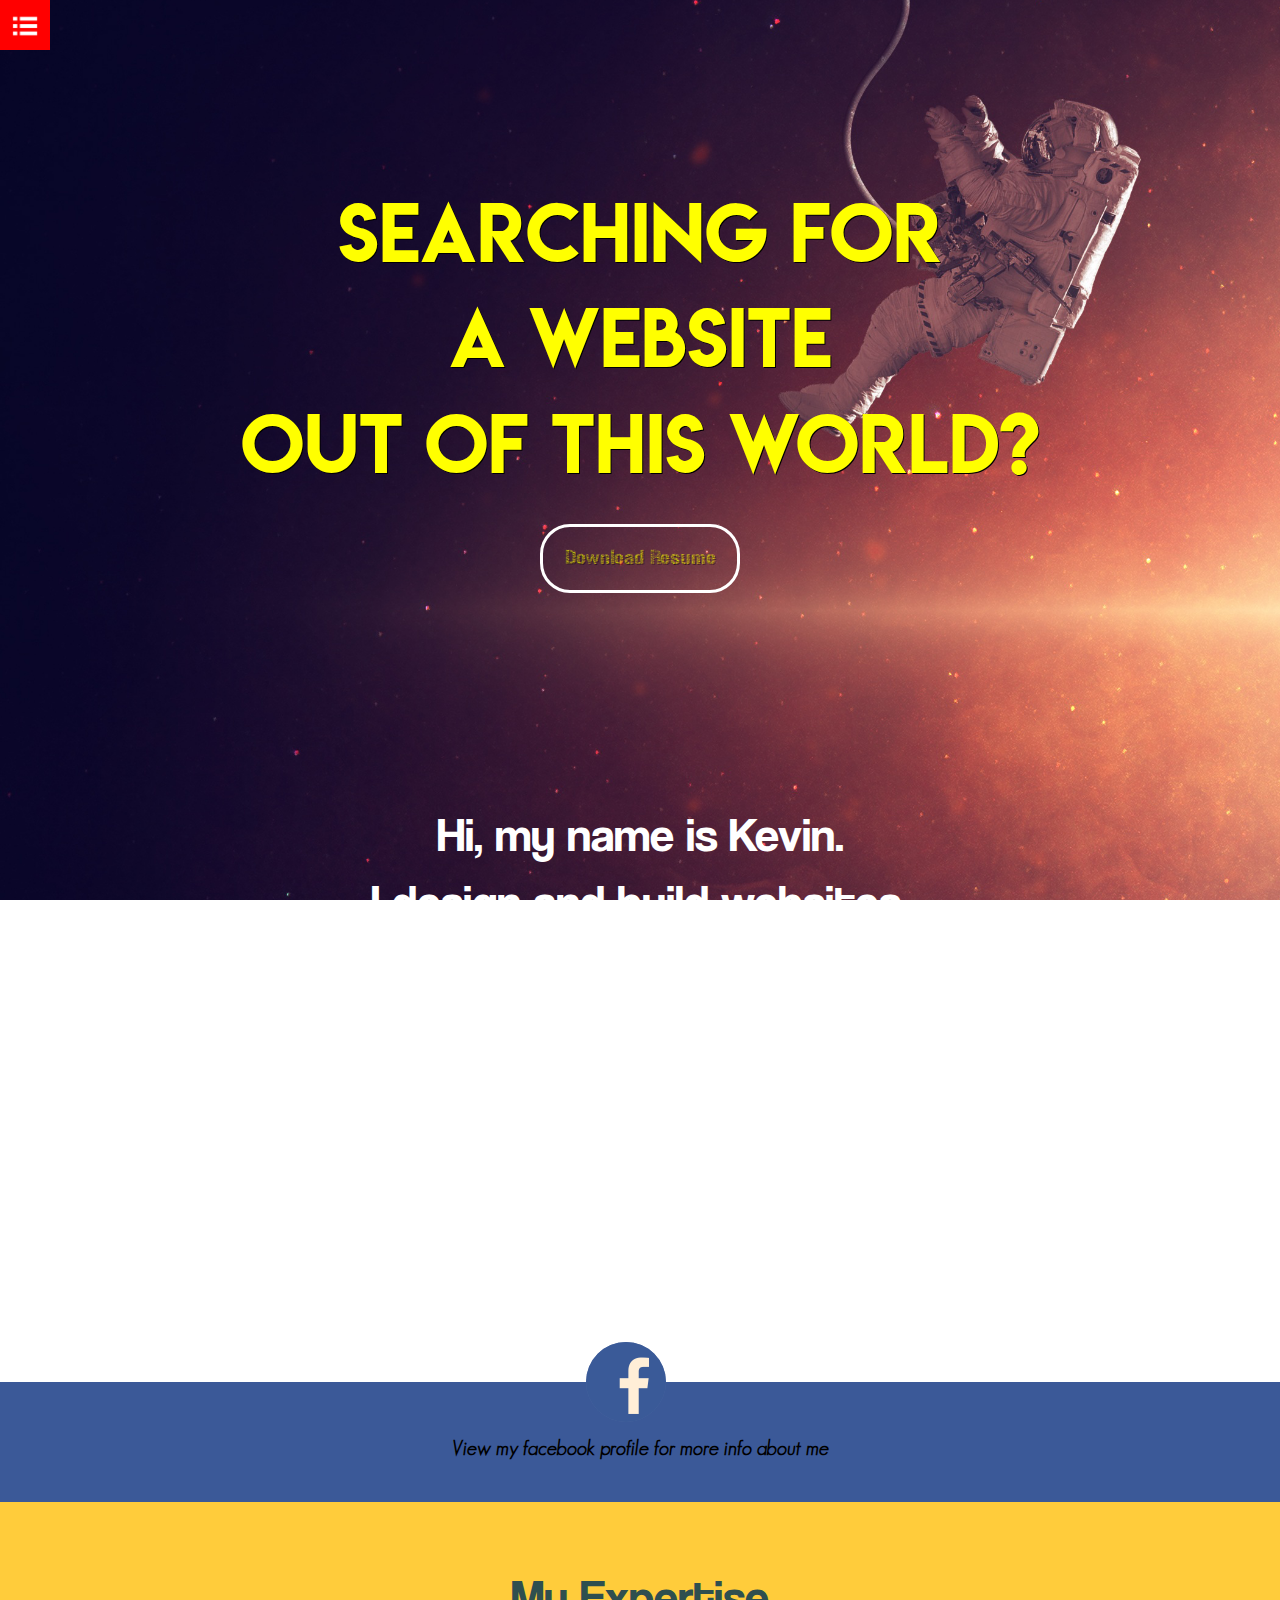
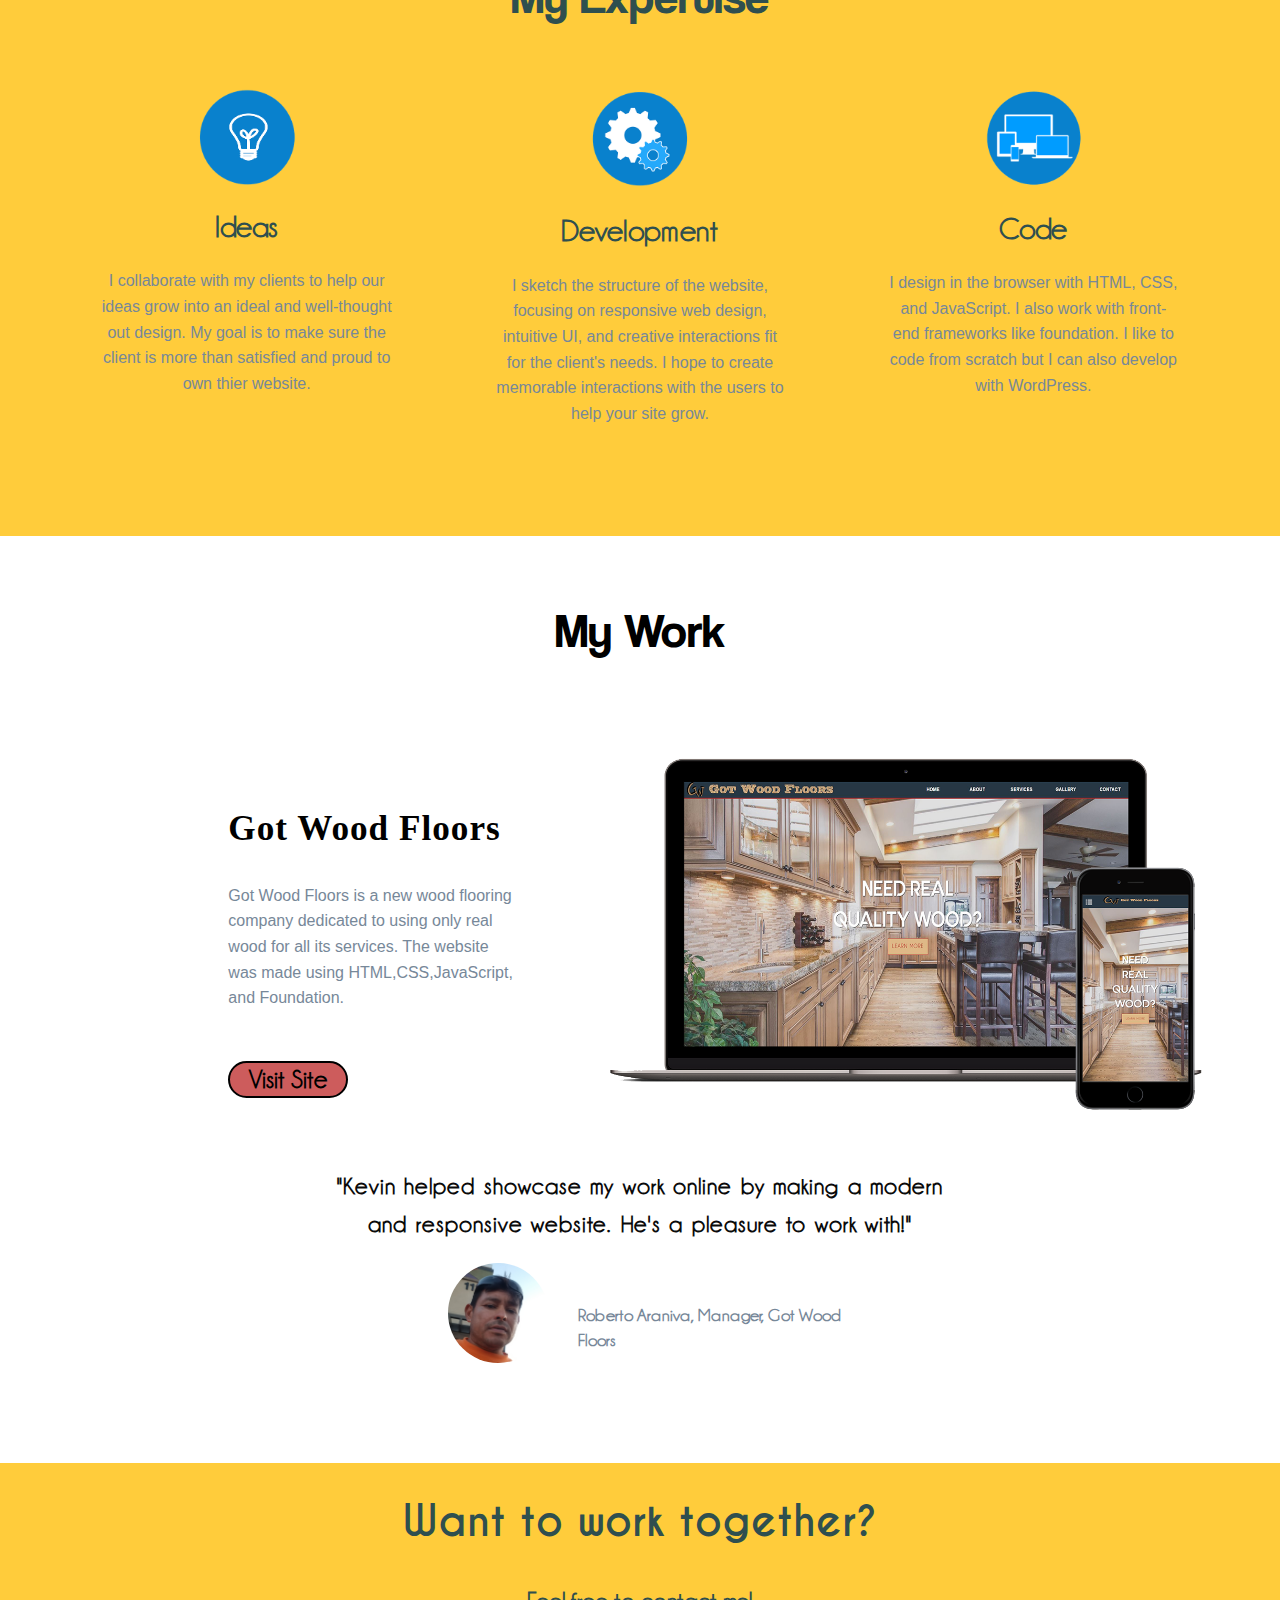
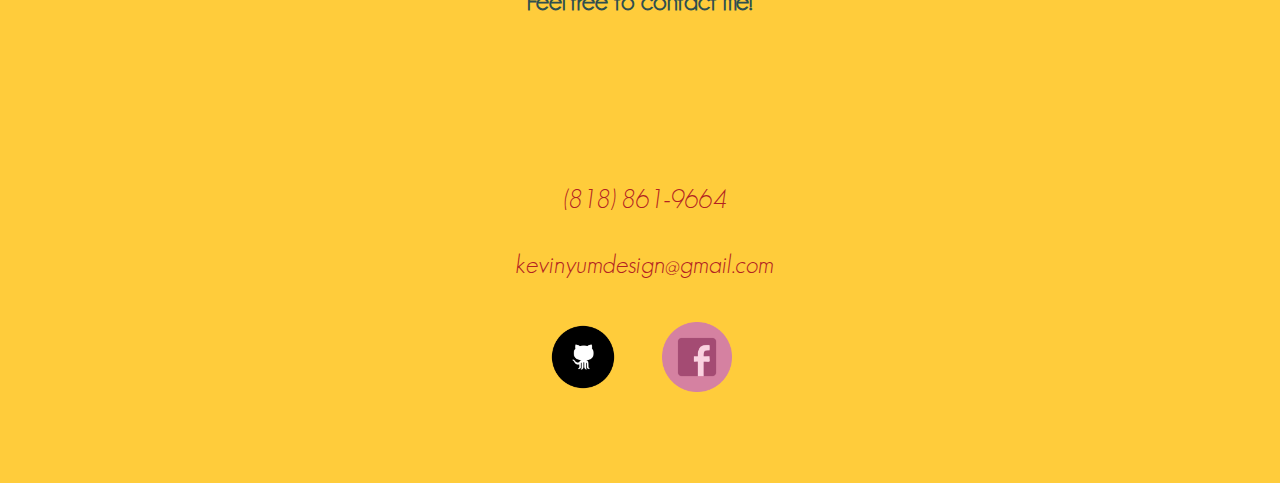
==== index.html @ dbded033 "update nav bar" ====
<!doctype html>
<html>

<head>
  <meta charset="utf-8">
  <meta http-equiv="X-UA-Compatible" content="IE=edge">
  <meta name="viewport" content="width=device-width, initial-scale=1">
  <title>Kevin Yum - Porfolio</title>
  <link href="_css/foundation.css" rel="stylesheet">
  <link href="_css/portfolio.css" type="text/css" rel="stylesheet">
  <link href="_css/portfolio.scss" rel="stylesheet">
</head>

<body>

  <div id="top">
  </div>

  <nav class="nav-down">
    <div class="lastMenu">
      <a id="pull"><img src="_images/nav-icon.png"></a>
    </div>

    <div class="nav1">
      <ul class="clearfix">
        <li id="l1"><a href="#aboutID">ABOUT</a></li>
        <li><a href="#projectID">PROJECT</a></li>
        <li id="l3"><a href="#contactID">CONTACT</a></li>
      </ul>
      <div class="logo">
        <a href="#top" id="logo">
          <p></p>
        </a>
      </div>
    </div>
  </nav>



  <div class="intro">
    <div class="container">
      <div class="intro">
        <div class="introName">
          <h1>Searching for <br />a website <br />out of this world?</h1>
        </div>

        <div class="resume">
          <p><a href="_download/Kevin%20Yum%20-%20Resume.docx" download target="_blank">Download Resume</a></p>
        </div>
      </div>
    </div>
  </div>

  <div class="subjects">
    <div class="about" id="aboutID">
      <div class="row full-width">
        <div class="title about-header">
          <h1>Hi, my name is Kevin.<br /> I design and build websites.</h1>
        </div>
      </div>
      <div class="row full-width">
        <div id="aboutme-all">
          <div id="aboutme-p">
            <div class="aboutme">

              <p id="aboutIntro">I started my journey with coding by learning Java in 2014 and taking a few classes on C++. Since then I have been brushing up on my skills and found my way into web development in the beginning of 2017. My passion is in coding and hope to find innovative ways to make websites more fun and efficient. I am looking to learn and obtain new skills by working in an enviroment where I can develop or maintain websites. In turn, I will give my all to better the company and always be willing to adapt to the situation given by my employer.</p>
            </div>
          </div>
          <div class="about-img">
            <div class="about-text">
              <div class="afterAboutMe">
                <img src="_images/fb_icon2.png" id="fb_icon">
                <p>View my
                  <bold>facebook profile</bold> for more info about me</p>
              </div>
            </div>
          </div>

        </div>
      </div>
      <div class="skills">
        <!--<h2 id="hiwHeader">How I Work</h2>-->
        <div class="row full-width">
          <div class="title skill-header">
            <h1>My Expertise</h1>
          </div>
          <div class="medium-4 large-4 columns">
            <img src="_images/idea_icon.png">
            <h3>Ideas</h3>
            <p>I collaborate with my clients to help our ideas grow into an ideal and well-thought out design. My goal is to make sure the client is more than satisfied and proud to own thier website.</p>
          </div>
          <div class="medium-4 large-4 columns">
            <img src="_images/development_icon.png">
            <h3>Development</h3>
            <p>I sketch the structure of the website, focusing on responsive web design, intuitive UI, and creative interactions fit for the client's needs. I hope to create memorable interactions with the users to help your site grow.</p>
          </div>
          <div class="medium-4 large-4 columns">
            <img src="_images/code_icon.png">
            <h3>Code</h3>
            <p>I design in the browser with HTML, CSS, and JavaScript. I also work with front-end frameworks like foundation. I like to code from scratch but I can also develop with WordPress.</p>
          </div>
        </div>
      </div>
    </div>

    <div class="projects" id="projectID">
      <div class="row full-width">
        <div class="title project-header">
          <h1>My Work</h1>
        </div>
      </div>
      <div class="row full-width">
     
        <div class="medium-3 large-3 large-push-2 columns">
          <div class="gotwood-content">
            <h2 id="gotwoodH">Got Wood Floors</h2>
            <p>Got Wood Floors is a new wood flooring company dedicated to using only real wood for all its services. The website was made using HTML,CSS,JavaScript, and Foundation.</p>
            <div class="button-container">
              <a href="http://www.gotwoodsocal.com/" target="_blank"><span onclick="openGW()"><button type="button" class="open-overlay">Visit Site</button></span></a>
            </div>
          </div>
        </div>
        <div class="medium-7 large-7 columns">
          <div class="showcase">
            <img src="_images/gwShowcase.png">
          </div>
          <!--<div class="gwProject-content">
          <div class="gwProject-BG">
            
          </div>
        </div>-->
        </div>
      </div>
      <div class="row full-width">
        <div class="testimonial">
          <p>"Kevin helped showcase my work online by making a modern and responsive website. He's a pleasure to work with!"</p>
          <div class="tml-person">
          <img src ="_images/roberto.png">
            <h2>Roberto Araniva, Manager, Got Wood Floors</h2>
          </div>
        </div>
      </div>
    </div>



    <div class="contact" id="contactID">
      <div class="contact-img">
        <div class="row full-width">
          <h2>Want to work together?</h2>
          <p>Feel free to contact me!</p>
        </div>
        <div class="row full-width">

          <h3 id="phone">(818) 861-9664</h3>
          <h3 id="email">kevinyumdesign@gmail.com</h3>

          <div class="icons">
            <a href="https://github.com/k-yum" target="_blank"><img src="_images/github_icon.png"></a>
            <a href="https://www.facebook.com/kevin.yum.1" target="_blank"> <img src="_images/fb_icon.png"></a>
          </div>

        </div>
      </div>
    </div>
  </div>

  <!--see more
  <div id="myGW" class="overlay">
    <a href="javascript:void(0)" class="closebtn" onclick="closeGW()" onclick="showH()">&times;</a>
    <div class="row full-width">
      <div class="large-2 medium-2 columns">
          <h6>Projects</h6>
      </div>
      <div class="large-10 medium-10 columns">
          <h2>Got Wood Floors</h2>
          <p><a href="index.html#main">Go back home</a></p>
      </div>
    </div>
  </div>-->



  <script src='_js/jquery-3.2.1.js'></script>
  <script src="_js/foundation.min.js"></script>
  <script src='_js/smooth_scroll.js'></script>
  <!--<script src='_js/page_transition.js'></script>-->
  <script src="_js/jquery.smoothState.js"></script>
  <script src="_js/nav-menu.js"></script>


</body>

</html>
---- _css/portfolio.css ----
* {
  margin: 0;
  padding: 0;
}

@font-face {
  font-family: "funsized";
  src: url('../_fonts/FunSized.ttf') format('truetype');
}

@font-face {
  font-family: "custom";
  src: url("../_fonts/LemonMilk.otf");
}

@font-face {
  font-family: "custom2";
  src: url("../_fonts/Urban.ttf") format("truetype");
}

@font-face {
  font-family: "custom3";
  src: url("../_fonts/Champagne & Limousines.ttf") format("truetype");
}

@font-face {
  font-family: "custom4";
  src: url("../_fonts/code bold.otf") format("truetype");
}

@font-face {
  font-family: "custom5";
  src: url("../_fonts/GeosansLight-Oblique.ttf") format("truetype");
}

@font-face {
  font-family: "custom6";
  src: url("../_fonts/CaviarDreams_Bold.ttf") format("truetype");
}

@font-face {
  font-family: "custom7";
  src: url("../_fonts/coolvetica rg.ttf") format("truetype");
}

h2 {
  font-family: "custom3";
  color: red;
  font-size: 2.6em;
}

.introName h1 {
  font-family: custom, sans-serif;
  text-align: center;
  font-size: 4.7em;
  color: yellow;
  position: relative;
  top: 180px;
  text-shadow: 1px 1px black;
}

.resume {
  width: 200px;
  background-color: ;
  font-family: custom2;
  font-size: 20px;
  border: solid 3px white;
  text-align: center;
  position: relative;
  top: 200px;
  left: 40%;
  padding-top: 15px;
  border-radius: 30px;
}

.resume a {
  color: yellow;
}

.resume:hover {
  animation: shake 0.82s cubic-bezier(.36, .07, .19, .97) both;
  transform: translate3d(0, 0, 0);
  backface-visibility: hidden;
  perspective: 1000px;
}

.intro {
  width: 100%;
  /*background-image: url(../_images/space_bg.jpg);
  background-color: rgba(255 ,255 , 255, 0.5);
  background-repeat: no-repeat;
  background-size: cover;*/
  height: 750px;
  z-index: 2;
}

.intro::before {
  position: absolute;
  top: 0;
  left: 0;
  bottom: 0;
  right: 0;
  background: url('../_images/space.png');
  background-position: right top;
  content: "";
  z-index: -1;
  background-repeat: no-repeat;
  background-size: cover;
  background-attachment: fixed;
  height: 750px;

}



.container {
  width: 1000px;
  z-index: 2;
  margin: auto;
}

/*ul {
  width: 1000px;
  position: relative;
  top: 180px;
  display: table;
  border-spacing: 40px 0px;
  margin: auto;
}

li {
  display: table-cell;
  width: 200px;
  height: 70px;
  padding: 10px;
  text-align: center;
  background-color: ;
  vertical-align: middle;
  font-family: custom6;
  color: #AD353A;
  font-size: 1.6em;
  border: solid 2px white;
  border-radius: 20px;
  transition-duration: 2s;
}*/

/* responsive nav */
/*#logo {
  width: 70px;
  height: 70px;
  background-image: url(../_images/logo1.png);
  background-size: cover;
  background-repeat: no-repeat;
  border-radius: 10px;
  position: fixed;
  left: 45%;
  margin-top: 20px;
}*/

.nav-up {
  top: -220px;
}

nav {
  height: 50px;
  width: 100%;
  position: fixed;
  top: 0;
  transition: top 0.2s ease-in-out;
  z-index: 1;
}

nav ul {
  padding: 0;
  margin: 0;
  width: 100%;
  height: 50px;
}

nav li {
  display: inline;
  float: left;
  height: 50px;
}

.clearfix:before,
.clearfix:after {
  content: " ";
  display: table;
}

.clearfix:after {
  clear: both;
}

.clearfix {
  *zoom: 1;
}

nav a {
  color: #fff;
  display: inline-block;
  width: 150px;
  text-align: center;
  text-decoration: none;
  line-height: 50px;
  text-transform: uppercase;
}

nav li a {
  box-sizing: border-box;
  -moz-box-sizing: border-box;
  -webkit-box-sizing: border-box;
}

nav a#pull {
  display: none;
}

.nav2 {
  display: none;
}

@media screen and (max-width: 1300px) {
  nav {
    width: 30%;
  }
  nav ul {
    width: 30%;
    display: block;
    height: auto;
    z-index: 1;
  }
  nav li {
    width: 100%;
    float: left;
    position: relative;

    z-index: 1;
  }
  nav li a {
    float: left;
  }
  nav a {
    float: left;

  }
  nav h2 {
    left: 25%;
  }
  .clearfix {

    z-index: 1;
  }
}

@media only screen and (max-width: 1300px) {
  nav {
    height: 50px;
  }

  nav ul {
    display: none;
    height: auto;
    width: 100%;
  }
  .lastMenu {
    width: 100%;
    background-color: #283744;
  }
  nav a#pull {
    display: block;

    width: 50px;
    position: relative;
    float: left;
  }
  nav a#pull:after {
    content: "";
    width: 30px;
    height: 30px;
    display: inline-block;
    position: absolute;
    right: 15px;
    top: 10px;
  }
  nav img {
    width: 30px;
    height: 30px;
  }
  nav a#pull:hover {
    background-color: red;
  }
}

/**/

li a {
  color: white;
  text-shadow: 1px 1px black;
}

li a:hover {
  color: white;
}

li:hover {
  background-color: #AD353A;
  color: white;
  transition-duration: 2s;
}


/*a tags */

p a {
  color: white;
  text-shadow: 1px 1px black;
}

.projects a {
  font-family: "custom2";
  color: black;
}

.contact a {
  font-family: "custom2";
  color: black;
}


/*make li blocks same width and height as the table cells & make it vertical
@media screen and (max-width: 1000px) {
  .container {
    width: 1000px;
    z-index: 2;
    margin: auto;
  }
  ul {
    width: 1000px;
    position: absolute;
    top: 560px;
    display: table;
    border-spacing: 40px 0px
  }
  li {
    display: inline-block;
    width: 200px;
    height: 70px;
    padding: 10px;
    margin-left: 100px;
    text-align: center;
    background-color: aliceblue;
    vertical-align: middle;
  }
  #li1 {
    margin-left: 0px;
  }
}*/


/* Subject Titles */

.subjects h1 {
  font-family: custom7;
  color: black;
}

.title {
  text-align: center;
  padding: 10px 0px;
}

.title h1 {
  text-align: center;
}

.about-header a {
  font-family: "custom2";
  color: black;
}

#aboutCol2 {
  background-color: antiquewhite;
  height: 1600px;
}

#projectCol1 {
  background-color: antiquewhite;
  height: 750px;
}

#projectCol2 {
  height: 750px;
}

#contactCol1 {
  background-color: #AD353A;
}


/* link underline animation */

.about h4,
.contact h4,
.about h4 a,
.contact h4 a {
  color: black;
}

.projects h4,
.projects h4 a {
  color: black;
}

.about h4 a:hover,
.contact h4 a:hover {
  border-bottom: solid 2px white;
}

.projects h4 a:hover {
  border-bottom: solid 2px black;
}


/* About Content */

.about {
  background-color: white;
}

.about-header {
  background-image: url(../_images/space.png);
  background-size: cover;
  background-attachment: fixed;
  background-position: right top;
  padding-top: 50px;
}

.about-header h1 {
  color: white;
}

.aboutme {
  width: 100%;
  padding-top: 20px;
  background-image: url(../_images/space.png);
  background-size: cover;
  background-position: right top;
  background-attachment: fixed;
  background-repeat: no-repeat;
  padding-bottom: 200px;
}
#aboutme-p p {
  color: white;
  width: 100%; 
}

.afterAboutMe {
  height: 120px;
  background-color: #3b5998;
  background-blend-mode: color;
}

.afterAboutMe p {
  position: relative;
  top: -30px;
  font-family: custom5;
  font-size: 20px;
  font-weight: bold;
  margin: auto;
}

#fb_icon {
  display: block;
  position: relative;
  top: -40px;
  right: 14px;
  width: 80px;
  background-color: #4e69a2;
  border-radius: 50%;
}

.skills {
  padding: 50px;
  width: 100%;
  /*background-image: url(../_images/space.png);
  background-repeat: no-repeat;
  background-size: cover;
  background-attachment: fixed;*/
  height: auto;
  z-index: 2;
  background-color: #FFCC3B;
}

.skill-header h1{
  margin-bottom: 50px;
  color: darkslategray;
}

#aboutIntro {
  width: 80%;
  margin: auto;
  margin-top: 30px;
  text-align: left;
  max-width: 600px;
}

.about h2 {
  padding-top: 40px;
  margin-bottom: 10px;
  text-align: center;
  text-transform: uppercase;
  font-family: custom6;
  color: navajowhite;
  font-size: 2.7em;
  font-weight: bold;
  word-spacing: 6px;
}

#aboutme-p h2 {
  color: black;
}

#hiwHeader {
  padding-bottom: 30px;
}

.about img {
  width: 100px;
  display: block;
  margin: auto;
}

.about h3 {
  text-align: center;
  margin: 20px;
  font-family: custom3;
  color: darkslategray;
  font-weight: bold;
}

.about p {
  width: 60%;
  margin: auto;
  text-align: center;
  margin-bottom: 60px;
  color: black;
}

.skills p {
  width: 80%;
  color: lightslategray;
}


/* Project Content */

.projects { 
  background-color: white;
  padding-bottom: 100px;
  padding-top: 50px;
}

.project-header h1 {
  margin-bottom: 50px;
}

.gotwood-content {
  margin-top: 80px;
}

#gotwoodH {
  width: 100%;
  margin-bottom: 30px;
  color: black;
  font-family: custom4;
  font-size: 2.2em;
  font-weight: bold;
  letter-spacing: 1px;
  font-weight: ;
  z-index: 1;
}

.gotwood-content p {
  color: lightslategray;
}

.gotwood-content .button-container {
  width: 100%;
  margin-top: 50px;
}

.gotwood-content button {
  width: 120px;
  padding: 4px;
  text-align: center;
  color: black;
  font-family: custom3;
  font-size: 1.6em;
  font-weight: bold;
  border: solid 2px black;
  border-radius: 20px;
  z-index: 2;
  background-color: indianred;
  transform: scale(1);
  transition-duration: 1s;
}

.gwProject-content button:hover {
  background-color: bisque;
  transition-duration: 1s;
}

.gwProject-content {
  margin-right: 0px;
  padding: 0px;
  width: 100%;
  height: 750px;
  border: 1px 1px white;
  /*margin-left: -15px;
  margin-right: -15px;*/
  z-index: 1;
  overflow: hidden;
}

.gwProject-BG {
  width: 100%;
  height: 100%;
  background-image: url(../_images/kitchen-2400367_1920.jpg);
  background-attachment: fixed;
  background-size: cover;
  background-repeat: no-repeat;
  background-position: center;
  animation-direction: reverse;
  animation: zoom-normal 10s infinite;
  /*-webkit-transform: scale(1);
  -webkit-transition-delay: .2s;
  -webkit-transition-duration: 5s;*/
}

.gwProject-BG:hover {
  /*opacity: 0.85;
  -webkit-transform: scale(1.3);
  -webkit-transition-delay: .2s;
  -webkit-transition-duration: 5s;
  -moz-transform: scale(1.2);
  -moz-transition-delay: .2s;
  -moz-transition-duration: 5s;
  width: 100%;
  z-index: -2;*/
  animation: zoom 5s;
  animation-fill-mode: forwards;
}

.testimonial {
  margin-top: 40px;
}

.testimonial p{
  width: 50%;
  margin: auto;
  text-align: center;
  font-family: custom3;
  font-size: 1.5em;
  font-weight: bold;
  letter-spacing: 1px;
  word-spacing: 1.5px;
}

.tml-person {
  width: 30%;
  margin: auto;
  margin-top: 20px;
}

.tml-person img{
  width: 100px;
  height: 100px;
  border-radius: 50%;
  float:left;
}

.tml-person h2 {
  text-align: inherit;
  position: relative;
  top: 40px;
  left: 30px;
  font-size: 1.1em;
  color: lightslategray;
  font-weight: bold;
}

/* Contact content */

.contact-img {
  width: 100%;
  /*background-image: url(../_images/keyboard.jpg);
  background-repeat: no-repeat;
  background-size: cover;*/
  background-color: #FFCC3B;
  height: 620px;
  z-index: 2;
}

.contact h2 {
  font-family: custom6;
  font-weight: bold;
  text-align: center;
  margin: 30px;
  color: darkslategray;
}

.contact p {
  font-family: custom3;
  font-weight: bold;
  font-size: 25px;
  text-align: center;
  color: darkslategray;
  margin-bottom: 100px
}

.contact h3 {
  text-align: center;
  margin-top: 30px;
  margin-left: 10px;
  font-size: 25px;
  font-family: custom5;
  color: firebrick;
}

#phone {
  margin-top: 60px;
}

.contact img {
  width: 70px;
  margin: 20px;
}

.icons {
  margin-top: 20px;
  text-align: center;
}


/*project see more animation */


/*.noscroll { overflow: hidden; }

.overlay { 
   position: fixed; 
   overflow-y: scroll;
   top: 0; right: 0; bottom: 0; left: 0; }

[aria-hidden="true"] { display: none; }
[aria-hidden="false"] { display: block; }

.overlay div {
   margin: 0px;
   width: 100%;
   max-width: 100%;
   padding: 0px;
   min-height: 200vh;
   background: rgba(255,255,255, .95);
}
.overlay {
    background:  rgba(40,40,40, .75);
}*/

.overlay {
  height: 0%;
  width: 100%;
  position: fixed;
  z-index: 1;
  top: 0;
  left: 0;
  background-color: rgba(225, 225, 225, 1);
  overflow-y: scroll;
  transition: 0.5s ease-out;
}

.overlay .closebtn {
  position: absolute;
  top: 20px;
  right: 45px;
  font-size: 60px;
}


/* Keyframes */

@keyframes shake {
  10%,
  90% {
    transform: translate3d(-1px, 0, 0);
  }
  20%,
  80% {
    transform: translate3d(2px, 0, 0);
  }
  30%,
  50%,
  70% {
    transform: translate3d(-4px, 0, 0);
  }
  40%,
  60% {
    transform: translate3d(4px, 0, 0);
  }
}

@keyframes zoom {
  0% {
    background-size: 100%;
  }
  50% {}
  100% {
    background-size: 120%;
  }
}

@keyframes zoom-normal {
  0% {
    background-size: 100%;
  }
  50% {
    background-size: 100%;
  }
  100% {
    background-size: 100%;
  }
}


/* Clearfix */

.clearfix:before,
.clearfix:after {
  content: " ";
  display: table;
}

.clearfix:after {
  clear: both;
}

.clearfix {
  *zoom: 1;
}
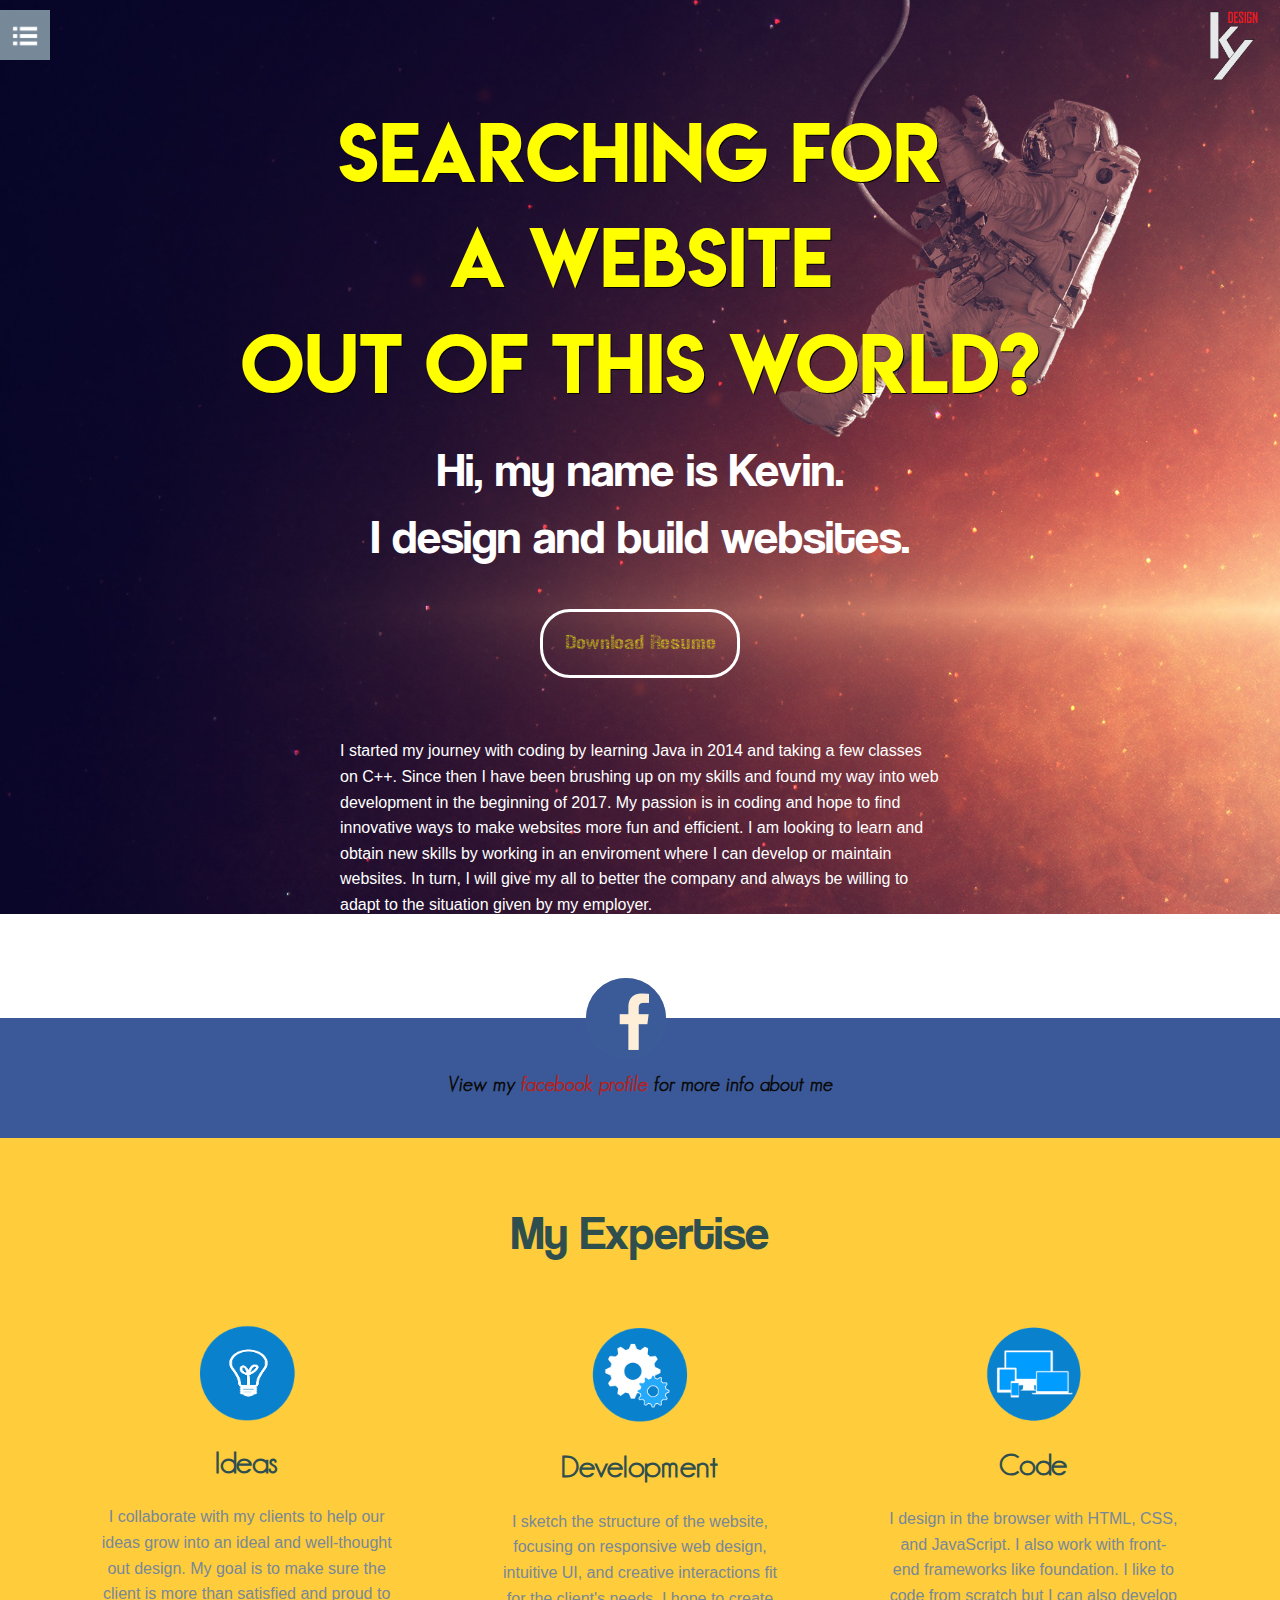
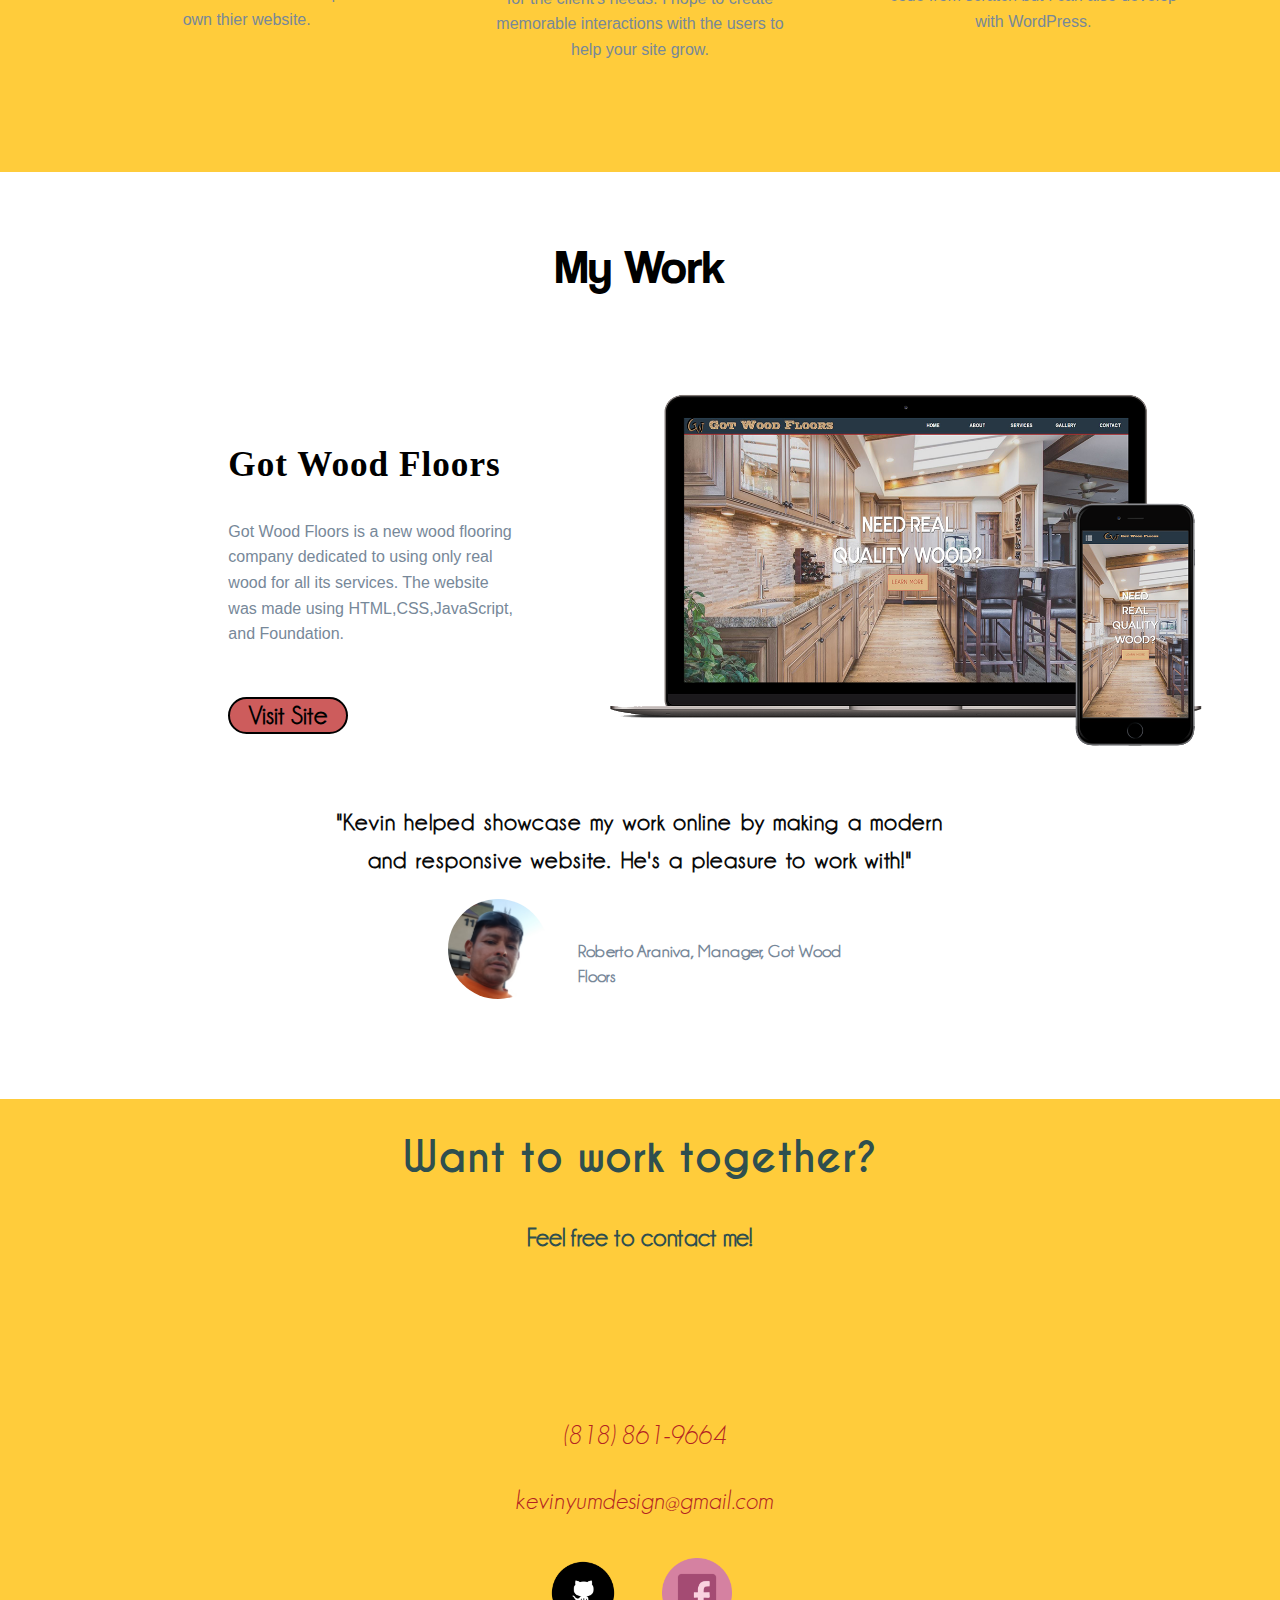
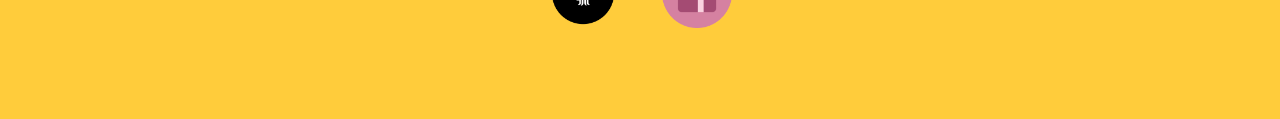
==== commit f896b3ec: "add logo" ====
--- a/index.html
+++ b/index.html
@@ -20,6 +20,10 @@
     <div class="lastMenu">
       <a id="pull"><img src="_images/nav-icon.png"></a>
     </div>
+    <div class="logo">
+        <a href="#top" id="logo">
+        </a>
+      </div>
 
     <div class="nav1">
       <ul class="clearfix">
@@ -27,11 +31,7 @@
         <li><a href="#projectID">PROJECT</a></li>
         <li id="l3"><a href="#contactID">CONTACT</a></li>
       </ul>
-      <div class="logo">
-        <a href="#top" id="logo">
-          <p></p>
-        </a>
-      </div>
+      
     </div>
   </nav>
 
@@ -44,9 +44,7 @@
           <h1>Searching for <br />a website <br />out of this world?</h1>
         </div>
 
-        <div class="resume">
-          <p><a href="_download/Kevin%20Yum%20-%20Resume.docx" download target="_blank">Download Resume</a></p>
-        </div>
+        
       </div>
     </div>
   </div>
@@ -56,6 +54,9 @@
       <div class="row full-width">
         <div class="title about-header">
           <h1>Hi, my name is Kevin.<br /> I design and build websites.</h1>
+          <div class="resume">
+          <p><a href="_download/Kevin%20Yum%20-%20Resume.docx" download target="_blank">Download Resume</a></p>
+        </div>
         </div>
       </div>
       <div class="row full-width">
@@ -71,7 +72,7 @@
               <div class="afterAboutMe">
                 <img src="_images/fb_icon2.png" id="fb_icon">
                 <p>View my
-                  <bold>facebook profile</bold> for more info about me</p>
+                  <a href="https://www.facebook.com/kevin.yum.1" target="_blank"><bold>facebook profile</bold></a> for more info about me</p>
               </div>
             </div>
           </div>
--- a/_css/portfolio.css
+++ b/_css/portfolio.css
@@ -55,20 +55,17 @@
   font-size: 4.7em;
   color: yellow;
   position: relative;
-  top: 180px;
+  top: 100px;
   text-shadow: 1px 1px black;
 }
 
 .resume {
   width: 200px;
-  background-color: ;
   font-family: custom2;
   font-size: 20px;
   border: solid 3px white;
   text-align: center;
-  position: relative;
-  top: 200px;
-  left: 40%;
+  margin: auto;
   padding-top: 15px;
   border-radius: 30px;
 }
@@ -90,7 +87,7 @@
   background-color: rgba(255 ,255 , 255, 0.5);
   background-repeat: no-repeat;
   background-size: cover;*/
-  height: 750px;
+  height: 400px;
   z-index: 2;
 }
 
@@ -107,7 +104,7 @@
   background-repeat: no-repeat;
   background-size: cover;
   background-attachment: fixed;
-  height: 750px;
+  height: 400px;
 
 }
 
@@ -144,18 +141,46 @@
   transition-duration: 2s;
 }*/
 
+li > a {
+  position: relative;
+  color: red;
+  text-decoration: none;
+}
+
+li > a:hover {
+  color: red;
+}
+
+li > a:before {
+  content: "";
+  position: absolute;
+  width: 100%;
+  height: 2px;
+  bottom: 0;
+  left: 0;
+  background-color: red;
+  visibility: hidden;
+  -webkit-transform: scaleX(0);
+  transform: scaleX(0);
+  -webkit-transition: all 0.3s ease-in-out 0s;
+  transition: all 0.3s ease-in-out 0s;
+}
+
+li > a:hover:before {
+  visibility: visible;
+  -webkit-transform: scaleX(1);
+  transform: scaleX(1);
+}
 /* responsive nav */
-/*#logo {
+#logo {
   width: 70px;
   height: 70px;
-  background-image: url(../_images/logo1.png);
-  background-size: cover;
+  background-image: url(../_images/ky-logo2.png);
+  background-size: contain;
   background-repeat: no-repeat;
-  border-radius: 10px;
-  position: fixed;
-  left: 45%;
-  margin-top: 20px;
-}*/
+
+  float: right;
+}
 
 .nav-up {
   top: -220px;
@@ -165,7 +190,7 @@
   height: 50px;
   width: 100%;
   position: fixed;
-  top: 0;
+  top: 10px;
   transition: top 0.2s ease-in-out;
   z-index: 1;
 }
@@ -198,7 +223,7 @@
 }
 
 nav a {
-  color: #fff;
+  color: lightslategray;
   display: inline-block;
   width: 150px;
   text-align: center;
@@ -215,6 +240,8 @@
 
 nav a#pull {
   display: none;
+  background-color: lightslategray;
+
 }
 
 .nav2 {
@@ -223,10 +250,10 @@
 
 @media screen and (max-width: 1300px) {
   nav {
-    width: 30%;
+    width: 100%;
   }
   nav ul {
-    width: 30%;
+    width: 100%;
     display: block;
     height: auto;
     z-index: 1;
@@ -295,7 +322,7 @@
 
 /**/
 
-li a {
+/*li a {
   color: white;
   text-shadow: 1px 1px black;
 }
@@ -308,15 +335,11 @@
   background-color: #AD353A;
   color: white;
   transition-duration: 2s;
-}
+}*/
 
 
 /*a tags */
 
-p a {
-  color: white;
-  text-shadow: 1px 1px black;
-}
 
 .projects a {
   font-family: "custom2";
@@ -375,11 +398,6 @@
   text-align: center;
 }
 
-.about-header a {
-  font-family: "custom2";
-  color: black;
-}
-
 #aboutCol2 {
   background-color: antiquewhite;
   height: 1600px;
@@ -434,11 +452,12 @@
   background-size: cover;
   background-attachment: fixed;
   background-position: right top;
-  padding-top: 50px;
+  padding-top: 35px;
 }
 
 .about-header h1 {
   color: white;
+  margin-bottom: 40px;
 }
 
 .aboutme {
@@ -449,8 +468,9 @@
   background-position: right top;
   background-attachment: fixed;
   background-repeat: no-repeat;
-  padding-bottom: 200px;
-}
+  padding-bottom: 100px;
+}
+
 #aboutme-p p {
   color: white;
   width: 100%; 
@@ -469,6 +489,17 @@
   font-size: 20px;
   font-weight: bold;
   margin: auto;
+  width: 60%;
+  text-align: center;
+  word-spacing: 1px
+}
+
+.afterAboutMe a {
+  color: firebrick;
+}
+
+.afterAboutMe a:hover {
+  color: white;
 }
 
 #fb_icon {
@@ -495,6 +526,7 @@
 
 .skill-header h1{
   margin-bottom: 50px;
+  /*color: yellow;*/
   color: darkslategray;
 }
 
@@ -518,9 +550,6 @@
   word-spacing: 6px;
 }
 
-#aboutme-p h2 {
-  color: black;
-}
 
 #hiwHeader {
   padding-bottom: 30px;
@@ -536,21 +565,18 @@
   text-align: center;
   margin: 20px;
   font-family: custom3;
+  /*color: yellow;*/
   color: darkslategray;
   font-weight: bold;
 }
 
-.about p {
-  width: 60%;
-  margin: auto;
-  text-align: center;
-  margin-bottom: 60px;
-  color: black;
-}
-
 .skills p {
   width: 80%;
+  /*color: white;*/
   color: lightslategray;
+  margin: auto;
+  text-align: center;
+  margin-bottom: 60px;
 }
 
 
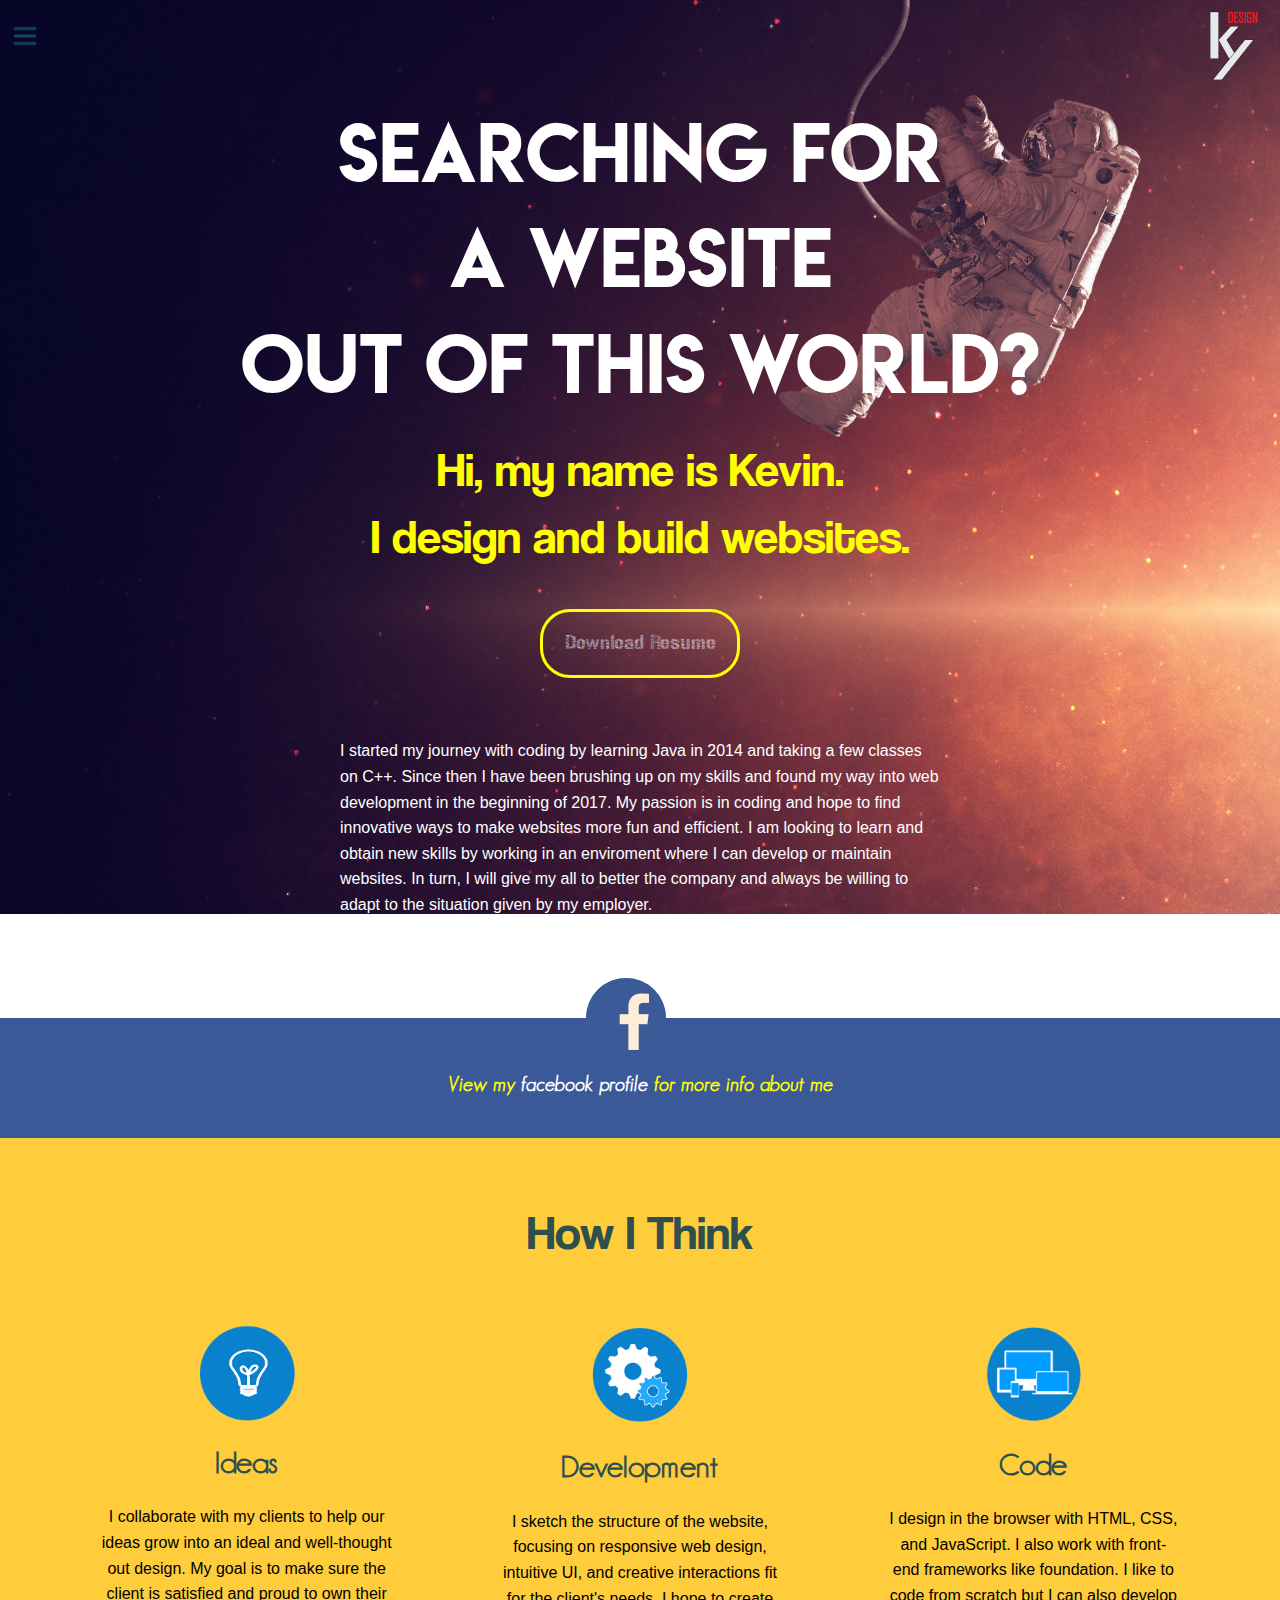
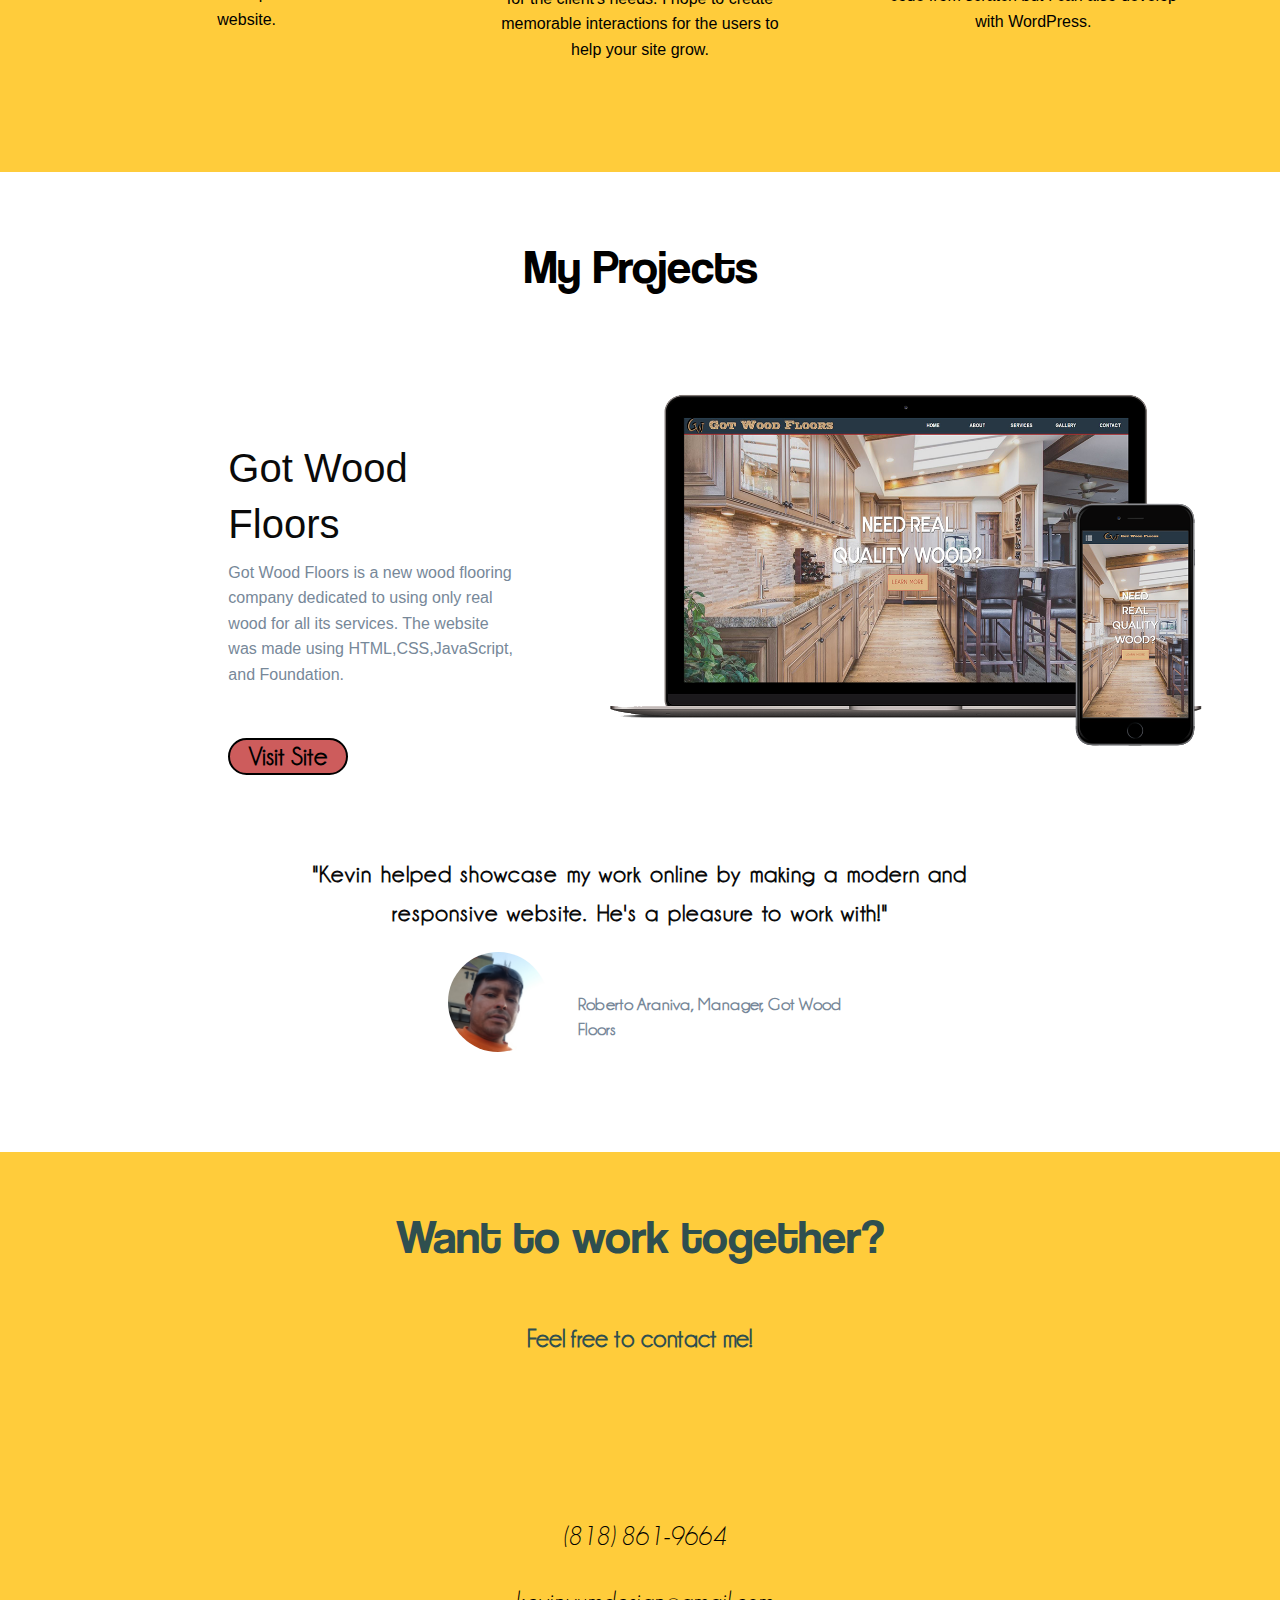
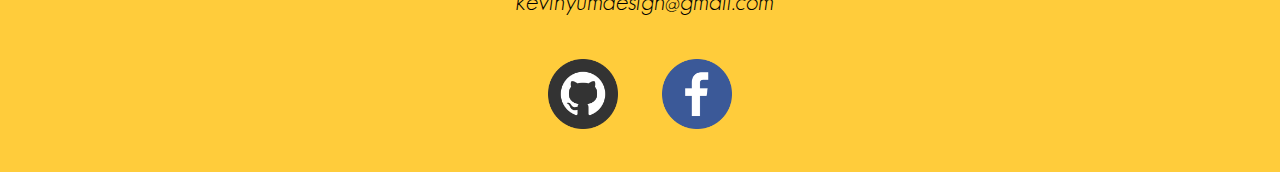
==== commit 3802dbfb: "set up media queries" ====
--- a/index.html
+++ b/index.html
@@ -12,7 +12,7 @@
 </head>
 
 <body>
-
+ 
   <div id="top">
   </div>
 
@@ -37,8 +37,9 @@
 
 
 
-  <div class="intro">
-    <div class="container">
+
+
+
       <div class="intro">
         <div class="introName">
           <h1>Searching for <br />a website <br />out of this world?</h1>
@@ -46,8 +47,9 @@
 
         
       </div>
-    </div>
-  </div>
+
+
+
 
   <div class="subjects">
     <div class="about" id="aboutID">
@@ -83,17 +85,17 @@
         <!--<h2 id="hiwHeader">How I Work</h2>-->
         <div class="row full-width">
           <div class="title skill-header">
-            <h1>My Expertise</h1>
+            <h1>How I Think</h1>
           </div>
           <div class="medium-4 large-4 columns">
             <img src="_images/idea_icon.png">
             <h3>Ideas</h3>
-            <p>I collaborate with my clients to help our ideas grow into an ideal and well-thought out design. My goal is to make sure the client is more than satisfied and proud to own thier website.</p>
+            <p>I collaborate with my clients to help our ideas grow into an ideal and well-thought out design. My goal is to make sure the client is satisfied and proud to own their website.</p>
           </div>
           <div class="medium-4 large-4 columns">
             <img src="_images/development_icon.png">
             <h3>Development</h3>
-            <p>I sketch the structure of the website, focusing on responsive web design, intuitive UI, and creative interactions fit for the client's needs. I hope to create memorable interactions with the users to help your site grow.</p>
+            <p>I sketch the structure of the website, focusing on responsive web design, intuitive UI, and creative interactions fit for the client's needs. I hope to create memorable interactions for the users to help your site grow.</p>
           </div>
           <div class="medium-4 large-4 columns">
             <img src="_images/code_icon.png">
@@ -107,11 +109,11 @@
     <div class="projects" id="projectID">
       <div class="row full-width">
         <div class="title project-header">
-          <h1>My Work</h1>
-        </div>
-      </div>
-      <div class="row full-width">
-     
+          <h1>My Projects</h1>
+        </div>
+      </div>
+      <div class="gw1">
+      <div class="row full-width">
         <div class="medium-3 large-3 large-push-2 columns">
           <div class="gotwood-content">
             <h2 id="gotwoodH">Got Wood Floors</h2>
@@ -125,13 +127,26 @@
           <div class="showcase">
             <img src="_images/gwShowcase.png">
           </div>
-          <!--<div class="gwProject-content">
-          <div class="gwProject-BG">
-            
-          </div>
-        </div>-->
-        </div>
-      </div>
+        </div>
+      </div>
+      </div>
+      <div class="gw2">
+        <div class="row full-width">
+          <div class="showcase">
+            <img src="_images/gwShowcase.png">
+          </div>
+        </div>
+        <div class="row full-width">
+          <div class="gotwood-content">
+            <h2 id="gotwoodH">Got Wood Floors</h2>
+            <p>Got Wood Floors is a new wood flooring company dedicated to using only real wood for all its services. The website was made using HTML,CSS,JavaScript, and Foundation.</p>
+            <div class="button-container">
+              <a href="http://www.gotwoodsocal.com/" target="_blank"><span onclick="openGW()"><button type="button" class="open-overlay">Visit Site</button></span></a>
+            </div>
+          </div>
+        </div>
+      </div>
+      
       <div class="row full-width">
         <div class="testimonial">
           <p>"Kevin helped showcase my work online by making a modern and responsive website. He's a pleasure to work with!"</p>
@@ -148,7 +163,7 @@
     <div class="contact" id="contactID">
       <div class="contact-img">
         <div class="row full-width">
-          <h2>Want to work together?</h2>
+          <h1>Want to work together?</h1>
           <p>Feel free to contact me!</p>
         </div>
         <div class="row full-width">
--- a/_css/portfolio.css
+++ b/_css/portfolio.css
@@ -43,60 +43,42 @@
   src: url("../_fonts/coolvetica rg.ttf") format("truetype");
 }
 
-h2 {
-  font-family: "custom3";
-  color: red;
-  font-size: 2.6em;
+p {
+
 }
 
 .introName h1 {
   font-family: custom, sans-serif;
   text-align: center;
   font-size: 4.7em;
-  color: yellow;
-  position: relative;
-  top: 100px;
-  text-shadow: 1px 1px black;
+  color: white;
+  padding-top: 100px;
 }
 
 .resume {
   width: 200px;
   font-family: custom2;
   font-size: 20px;
-  border: solid 3px white;
+  border: solid 3px yellow;
   text-align: center;
   margin: auto;
   padding-top: 15px;
   border-radius: 30px;
+  transition-duration: 2s;
 }
 
 .resume a {
-  color: yellow;
+  color: white;
 }
 
 .resume:hover {
-  animation: shake 0.82s cubic-bezier(.36, .07, .19, .97) both;
-  transform: translate3d(0, 0, 0);
-  backface-visibility: hidden;
-  perspective: 1000px;
+  border-radius: 0px;
+  width: 230px;
+  transition-duration: 2s;
 }
 
 .intro {
   width: 100%;
-  /*background-image: url(../_images/space_bg.jpg);
-  background-color: rgba(255 ,255 , 255, 0.5);
-  background-repeat: no-repeat;
-  background-size: cover;*/
-  height: 400px;
-  z-index: 2;
-}
-
-.intro::before {
-  position: absolute;
-  top: 0;
-  left: 0;
-  bottom: 0;
-  right: 0;
   background: url('../_images/space.png');
   background-position: right top;
   content: "";
@@ -105,7 +87,7 @@
   background-size: cover;
   background-attachment: fixed;
   height: 400px;
-
+  z-index: 2;
 }
 
 
@@ -161,6 +143,7 @@
   background-color: red;
   visibility: hidden;
   -webkit-transform: scaleX(0);
+  -moz-transform: scaleX(0);
   transform: scaleX(0);
   -webkit-transition: all 0.3s ease-in-out 0s;
   transition: all 0.3s ease-in-out 0s;
@@ -169,6 +152,7 @@
 li > a:hover:before {
   visibility: visible;
   -webkit-transform: scaleX(1);
+  -moz- transform: scaleX(1);
   transform: scaleX(1);
 }
 /* responsive nav */
@@ -178,8 +162,12 @@
   background-image: url(../_images/ky-logo2.png);
   background-size: contain;
   background-repeat: no-repeat;
-
   float: right;
+}
+
+#logo:hover {
+  animation: shake 0.82s cubic-bezier(.36, .07, .19, .97) both;
+
 }
 
 .nav-up {
@@ -240,8 +228,6 @@
 
 nav a#pull {
   display: none;
-  background-color: lightslategray;
-
 }
 
 .nav2 {
@@ -262,7 +248,7 @@
     width: 100%;
     float: left;
     position: relative;
-
+    top: -15px;
     z-index: 1;
   }
   nav li a {
@@ -316,7 +302,7 @@
     height: 30px;
   }
   nav a#pull:hover {
-    background-color: red;
+    animation: shake 0.82s cubic-bezier(.36, .07, .19, .97) both;
   }
 }
 
@@ -456,7 +442,7 @@
 }
 
 .about-header h1 {
-  color: white;
+  color: yellow;
   margin-bottom: 40px;
 }
 
@@ -491,15 +477,16 @@
   margin: auto;
   width: 60%;
   text-align: center;
-  word-spacing: 1px
+  word-spacing: 1px;
+  color: yellow;
 }
 
 .afterAboutMe a {
-  color: firebrick;
+  color: white;
 }
 
 .afterAboutMe a:hover {
-  color: white;
+  color: black;
 }
 
 #fb_icon {
@@ -573,7 +560,7 @@
 .skills p {
   width: 80%;
   /*color: white;*/
-  color: lightslategray;
+  color: black;
   margin: auto;
   text-align: center;
   margin-bottom: 60px;
@@ -596,7 +583,7 @@
   margin-top: 80px;
 }
 
-#gotwoodH {
+#gotwood-content h2 {
   width: 100%;
   margin-bottom: 30px;
   color: black;
@@ -630,10 +617,12 @@
   z-index: 2;
   background-color: indianred;
   transform: scale(1);
+  -webkit-transform: scale(1);
+  -moz-transform: scale(1);
   transition-duration: 1s;
 }
 
-.gwProject-content button:hover {
+.gotwood-content button:hover {
   background-color: bisque;
   transition-duration: 1s;
 }
@@ -680,11 +669,11 @@
 }
 
 .testimonial {
-  margin-top: 40px;
+  margin-top: 80px;
 }
 
 .testimonial p{
-  width: 50%;
+  width: 660px;
   margin: auto;
   text-align: center;
   font-family: custom3;
@@ -712,6 +701,7 @@
   position: relative;
   top: 40px;
   left: 30px;
+  font-family: custom3;
   font-size: 1.1em;
   color: lightslategray;
   font-weight: bold;
@@ -729,11 +719,9 @@
   z-index: 2;
 }
 
-.contact h2 {
-  font-family: custom6;
-  font-weight: bold;
-  text-align: center;
-  margin: 30px;
+.contact h1 {
+  text-align: center;
+  margin: 50px;
   color: darkslategray;
 }
 
@@ -752,7 +740,7 @@
   margin-left: 10px;
   font-size: 25px;
   font-family: custom5;
-  color: firebrick;
+  color: black;
 }
 
 #phone {
@@ -821,19 +809,27 @@
   10%,
   90% {
     transform: translate3d(-1px, 0, 0);
+    -webkit-transform: translate3d(-1px, 0, 0);
+    -moz-transform: translate3d(-1px, 0, 0);
   }
   20%,
   80% {
     transform: translate3d(2px, 0, 0);
+    -webkit-transform: translate3d(2px, 0, 0);
+    -moz-transform: translate3d(2px, 0, 0);
   }
   30%,
   50%,
   70% {
     transform: translate3d(-4px, 0, 0);
+    -webkit-transform: translate3d(-4px, 0, 0);
+    -moz-transform: translate3d(-4px, 0, 0);
   }
   40%,
   60% {
     transform: translate3d(4px, 0, 0);
+    -webkit-transform: translate3d(4px, 0, 0);
+    -moz-transform: translate3d(4px, 0, 0);
   }
 }
 
@@ -875,3 +871,134 @@
 .clearfix {
   *zoom: 1;
 }
+
+/* Media Queries */
+
+.gw2 {
+  display: none;
+}
+
+@media screen and (max-width: 1050px) {
+  .intro h1 {
+    font-size: 4.2em;
+    width: 720px;
+    margin: auto;
+  }
+  .gw1 {
+    display: none;
+  }
+  .gw2 {
+    display: block;
+  }
+  .gotwood-content {
+    text-align: center;
+  }
+  .gotwood-content p {
+    width: 360px;
+    margin: auto;
+  }
+}
+
+@media screen and (max-width: 947px) {
+  .tml-person h2 {
+    top: 20px;
+  }
+}
+
+@media screen and (max-width: 800px) {
+  .intro h1 {
+    font-size: 3.2em;
+    padding-top: 150px;
+    width: 550px;
+  }
+  .tml-person {
+    width: 70%;
+  }
+  .tml-person h2 {
+    top: 40px;
+  }
+}
+
+@media screen and (max-width: 684px) {
+  .testimonial p {
+    width: 500px;
+  }
+}
+
+@media screen and (max-width: 656px) {
+  .afterAboutMe {
+    height: 150px;
+  }
+}
+
+@media screen and (max-width: 639.5px) {
+  .intro h1 {
+    font-size: 2.6em;
+    width: 450px;
+  }
+  #aboutme-p p {
+    width: 90%;
+  }
+  .testimonial p {
+    font-size: 18px;
+  }
+  .tml-person h2{
+    font-size: 16px;
+    top: 24px;
+  }
+  .tml-person img {
+    width:70px;
+    height: 70px;
+  }
+}
+
+@media screen and (max-width: 510px) {
+  .skills p {
+    width: 100%;
+  }
+  .testimonial p {
+    width:90%;
+  }
+  .tml-person img {
+    width:60px;
+    height: 60px;
+  }
+}
+
+@media screen and (max-width: 488px) {
+  .tml-person h2 {
+    top: 10px;
+  }
+}
+
+@media screen and (max-width: 480px) {
+  .intro h1 {
+    font-size: 2.2em;
+    width: 380px;
+  }
+  .gotwood-content p {
+    width: 80%;
+    margin: auto;
+  }
+}
+
+@media screen and (max-width: 395px) {
+  .intro h1 {
+    width: 200px;
+    padding-top: 100px;
+  }
+}
+
+@media screen and (max-width: 348px) {
+  .afterAboutMe {
+    height: 200px;
+  }
+}
+
+@media screen and (max-width: 332px) {
+  .tml-person h2 {
+    top: -4px;
+  }
+}
+
+
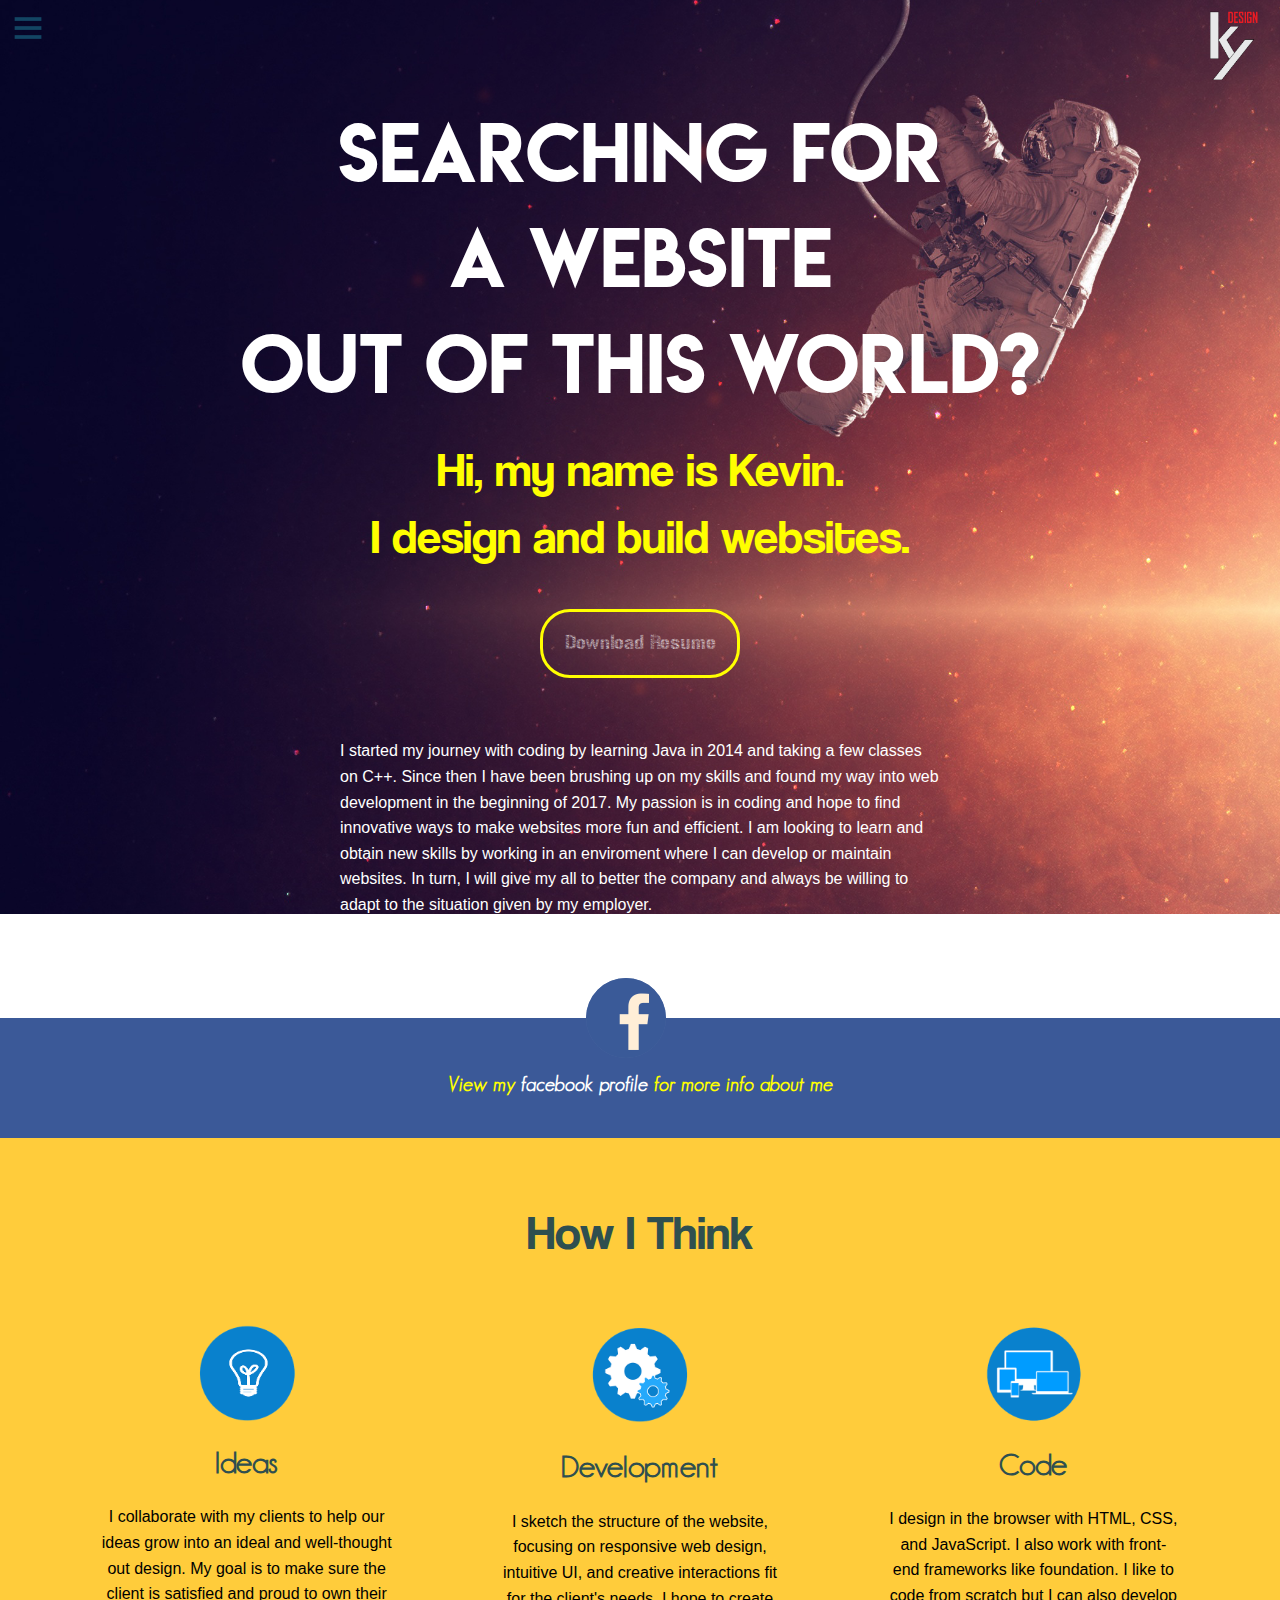
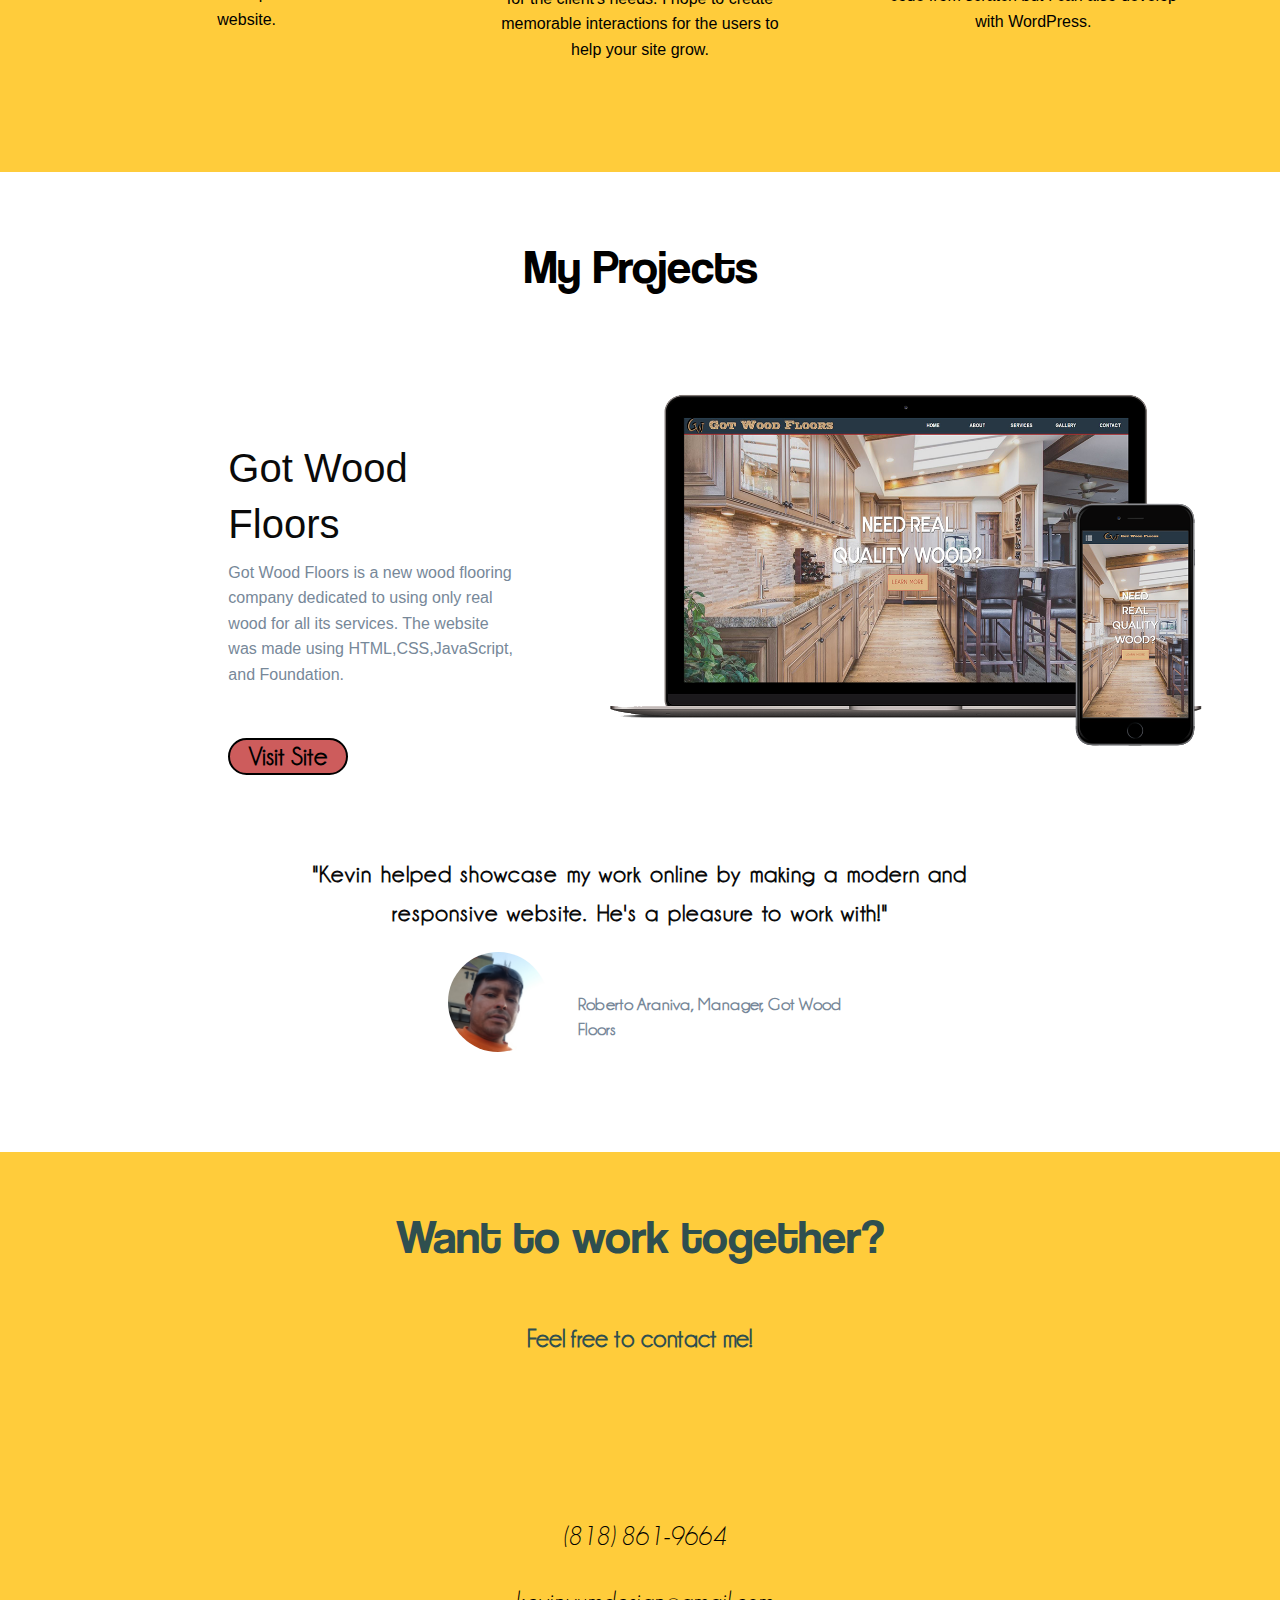
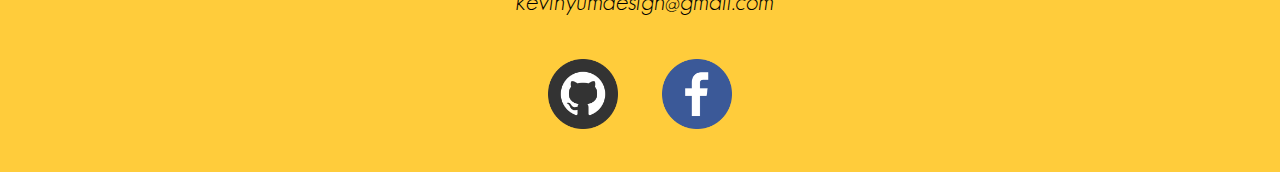
==== commit 047e3157: "update nav bar" ====
--- a/index.html
+++ b/index.html
@@ -12,44 +12,50 @@
 </head>
 
 <body>
- 
-  <div id="top">
-  </div>
-
-  <nav class="nav-down">
+
+  <div id="top"></div>
+
+  <nav class="nav-down" id="nav1">
     <div class="lastMenu">
       <a id="pull"><img src="_images/nav-icon.png"></a>
     </div>
     <div class="logo">
-        <a href="#top" id="logo">
-        </a>
-      </div>
-
-    <div class="nav1">
-      <ul class="clearfix">
-        <li id="l1"><a href="#aboutID">ABOUT</a></li>
-        <li><a href="#projectID">PROJECT</a></li>
-        <li id="l3"><a href="#contactID">CONTACT</a></li>
-      </ul>
-      
-    </div>
+      <a href="#top" id="logo">
+      </a>
+    </div>
+    <ul class="clearfix">
+      <li><a href="#aboutID">ABOUT</a></li>
+      <li><a href="#projectID">PROJECT</a></li>
+      <li><a href="#contactID">CONTACT</a></li>
+    </ul>
   </nav>
 
-
-
-
-
-
-      <div class="intro">
-        <div class="introName">
-          <h1>Searching for <br />a website <br />out of this world?</h1>
-        </div>
-
-        
-      </div>
-
-
-
+  <nav class="nav-down" id="nav2">
+
+    <div class="logo">
+      <a href="#top" id="logo">
+      </a>
+    </div>
+
+    <div class="dropdown">
+      <button onclick="myFunction()" class="dropbtn"></button>
+      <div id="myDropdown" class="dropdown-content">
+        <a href="#aboutID">ABOUT</a>
+        <a href="#projectID">PROJECT</a>
+        <a href="#contactID">CONTACT</a>
+      </div>
+    </div>
+
+  </nav>
+
+
+
+
+  <div class="intro">
+    <div class="introName">
+      <h1>Searching for <br />a website <br />out of this world?</h1>
+    </div>
+  </div>
 
   <div class="subjects">
     <div class="about" id="aboutID">
@@ -57,8 +63,8 @@
         <div class="title about-header">
           <h1>Hi, my name is Kevin.<br /> I design and build websites.</h1>
           <div class="resume">
-          <p><a href="_download/Kevin%20Yum%20-%20Resume.docx" download target="_blank">Download Resume</a></p>
-        </div>
+            <p><a href="_download/Kevin%20Yum%20-%20Resume.docx" download target="_blank">Download Resume</a></p>
+          </div>
         </div>
       </div>
       <div class="row full-width">
@@ -74,7 +80,9 @@
               <div class="afterAboutMe">
                 <img src="_images/fb_icon2.png" id="fb_icon">
                 <p>View my
-                  <a href="https://www.facebook.com/kevin.yum.1" target="_blank"><bold>facebook profile</bold></a> for more info about me</p>
+                  <a href="https://www.facebook.com/kevin.yum.1" target="_blank">
+                    <bold>facebook profile</bold>
+                  </a> for more info about me</p>
               </div>
             </div>
           </div>
@@ -113,8 +121,30 @@
         </div>
       </div>
       <div class="gw1">
-      <div class="row full-width">
-        <div class="medium-3 large-3 large-push-2 columns">
+        <div class="row full-width">
+          <div class="medium-3 large-3 large-push-2 columns">
+            <div class="gotwood-content">
+              <h2 id="gotwoodH">Got Wood Floors</h2>
+              <p>Got Wood Floors is a new wood flooring company dedicated to using only real wood for all its services. The website was made using HTML,CSS,JavaScript, and Foundation.</p>
+              <div class="button-container">
+                <a href="http://www.gotwoodsocal.com/" target="_blank"><span onclick="openGW()"><button type="button" class="open-overlay">Visit Site</button></span></a>
+              </div>
+            </div>
+          </div>
+          <div class="medium-7 large-7 columns">
+            <div class="showcase">
+              <img src="_images/gwShowcase.png">
+            </div>
+          </div>
+        </div>
+      </div>
+      <div class="gw2">
+        <div class="row full-width">
+          <div class="showcase">
+            <img src="_images/gwShowcase.png">
+          </div>
+        </div>
+        <div class="row full-width">
           <div class="gotwood-content">
             <h2 id="gotwoodH">Got Wood Floors</h2>
             <p>Got Wood Floors is a new wood flooring company dedicated to using only real wood for all its services. The website was made using HTML,CSS,JavaScript, and Foundation.</p>
@@ -123,35 +153,13 @@
             </div>
           </div>
         </div>
-        <div class="medium-7 large-7 columns">
-          <div class="showcase">
-            <img src="_images/gwShowcase.png">
-          </div>
-        </div>
-      </div>
-      </div>
-      <div class="gw2">
-        <div class="row full-width">
-          <div class="showcase">
-            <img src="_images/gwShowcase.png">
-          </div>
-        </div>
-        <div class="row full-width">
-          <div class="gotwood-content">
-            <h2 id="gotwoodH">Got Wood Floors</h2>
-            <p>Got Wood Floors is a new wood flooring company dedicated to using only real wood for all its services. The website was made using HTML,CSS,JavaScript, and Foundation.</p>
-            <div class="button-container">
-              <a href="http://www.gotwoodsocal.com/" target="_blank"><span onclick="openGW()"><button type="button" class="open-overlay">Visit Site</button></span></a>
-            </div>
-          </div>
-        </div>
-      </div>
-      
+      </div>
+
       <div class="row full-width">
         <div class="testimonial">
           <p>"Kevin helped showcase my work online by making a modern and responsive website. He's a pleasure to work with!"</p>
           <div class="tml-person">
-          <img src ="_images/roberto.png">
+            <img src="_images/roberto.png">
             <h2>Roberto Araniva, Manager, Got Wood Floors</h2>
           </div>
         </div>
--- a/_css/portfolio.css
+++ b/_css/portfolio.css
@@ -43,9 +43,7 @@
   src: url("../_fonts/coolvetica rg.ttf") format("truetype");
 }
 
-p {
-
-}
+p {}
 
 .introName h1 {
   font-family: custom, sans-serif;
@@ -90,13 +88,12 @@
   z-index: 2;
 }
 
-
-
 .container {
   width: 1000px;
   z-index: 2;
   margin: auto;
 }
+
 
 /*ul {
   width: 1000px;
@@ -123,17 +120,17 @@
   transition-duration: 2s;
 }*/
 
-li > a {
+li>a {
   position: relative;
   color: red;
   text-decoration: none;
 }
 
-li > a:hover {
+li>a:hover {
   color: red;
 }
 
-li > a:before {
+li>a:before {
   content: "";
   position: absolute;
   width: 100%;
@@ -149,13 +146,16 @@
   transition: all 0.3s ease-in-out 0s;
 }
 
-li > a:hover:before {
+li>a:hover:before {
   visibility: visible;
   -webkit-transform: scaleX(1);
   -moz- transform: scaleX(1);
   transform: scaleX(1);
 }
+
+
 /* responsive nav */
+
 #logo {
   width: 70px;
   height: 70px;
@@ -167,11 +167,10 @@
 
 #logo:hover {
   animation: shake 0.82s cubic-bezier(.36, .07, .19, .97) both;
-
 }
 
 .nav-up {
-  top: -220px;
+  top: -280px;
 }
 
 nav {
@@ -234,7 +233,18 @@
   display: none;
 }
 
+#nav2 {
+  display: none;
+}
+
 @media screen and (max-width: 1300px) {
+  #nav1 {
+    display: none;
+  }
+  #nav2 {
+    display: block;
+  }
+  
   nav {
     width: 100%;
   }
@@ -256,13 +266,11 @@
   }
   nav a {
     float: left;
-
   }
   nav h2 {
     left: 25%;
   }
   .clearfix {
-
     z-index: 1;
   }
 }
@@ -271,7 +279,6 @@
   nav {
     height: 50px;
   }
-
   nav ul {
     display: none;
     height: auto;
@@ -283,7 +290,6 @@
   }
   nav a#pull {
     display: block;
-
     width: 50px;
     position: relative;
     float: left;
@@ -306,7 +312,9 @@
   }
 }
 
+
 /**/
+
 
 /*li a {
   color: white;
@@ -325,7 +333,6 @@
 
 
 /*a tags */
-
 
 .projects a {
   font-family: "custom2";
@@ -459,7 +466,7 @@
 
 #aboutme-p p {
   color: white;
-  width: 100%; 
+  width: 100%;
 }
 
 .afterAboutMe {
@@ -511,7 +518,7 @@
   background-color: #FFCC3B;
 }
 
-.skill-header h1{
+.skill-header h1 {
   margin-bottom: 50px;
   /*color: yellow;*/
   color: darkslategray;
@@ -537,7 +544,6 @@
   word-spacing: 6px;
 }
 
-
 #hiwHeader {
   padding-bottom: 30px;
 }
@@ -569,7 +575,7 @@
 
 /* Project Content */
 
-.projects { 
+.projects {
   background-color: white;
   padding-bottom: 100px;
   padding-top: 50px;
@@ -672,7 +678,7 @@
   margin-top: 80px;
 }
 
-.testimonial p{
+.testimonial p {
   width: 660px;
   margin: auto;
   text-align: center;
@@ -689,11 +695,11 @@
   margin-top: 20px;
 }
 
-.tml-person img{
+.tml-person img {
   width: 100px;
   height: 100px;
   border-radius: 50%;
-  float:left;
+  float: left;
 }
 
 .tml-person h2 {
@@ -707,6 +713,7 @@
   font-weight: bold;
 }
 
+
 /* Contact content */
 
 .contact-img {
@@ -872,6 +879,7 @@
   *zoom: 1;
 }
 
+
 /* Media Queries */
 
 .gw2 {
@@ -942,12 +950,12 @@
   .testimonial p {
     font-size: 18px;
   }
-  .tml-person h2{
+  .tml-person h2 {
     font-size: 16px;
     top: 24px;
   }
   .tml-person img {
-    width:70px;
+    width: 70px;
     height: 70px;
   }
 }
@@ -957,10 +965,10 @@
     width: 100%;
   }
   .testimonial p {
-    width:90%;
+    width: 90%;
   }
   .tml-person img {
-    width:60px;
+    width: 60px;
     height: 60px;
   }
 }
@@ -1002,3 +1010,95 @@
 }
 
 
+/* Dropdown Button */
+
+.dropbtn {
+  background-image: url(../_images/nav-icon.png);
+  background-size: cover;
+  background-repeat: no-repeat;
+  color: white;
+  margin-left: 10px;
+  padding: 18px;
+  font-size: 16px;
+  border: none;
+  cursor: pointer;
+}
+
+
+/* Dropdown button on hover & focus */
+
+.dropbtn:hover,
+.dropbtn:focus {
+  animation: shake 0.82s cubic-bezier(.36, .07, .19, .97) both;
+}
+
+
+/* The container <div> - needed to position the dropdown content */
+
+.dropdown {
+  position: relative;
+  display: inline-block;
+}
+
+
+/* Dropdown Content (Hidden by Default) */
+
+.dropdown-content {
+  display: none;
+  position: absolute;
+  min-width: 160px;
+  z-index: 1;
+}
+
+
+/* Links inside the dropdown */
+
+.dropdown-content a {
+  color: dimgray;
+  padding: 12px 16px;
+  text-decoration: none;
+  display: block;
+}
+
+
+/* Change color of dropdown links on hover */
+
+
+.dropdown-content a {
+  position: relative;
+  color: dimgray;
+  text-decoration: none;
+}
+
+.dropdown-content a:hover {
+  color: red;
+}
+
+.dropdown-content a:before {
+  content: "";
+  position: absolute;
+  width: 100%;
+  height: 2px;
+  bottom: 0;
+  left: 0;
+  background-color: red;
+  visibility: hidden;
+  -webkit-transform: scaleX(0);
+  -moz-transform: scaleX(0);
+  transform: scaleX(0);
+  -webkit-transition: all 0.3s ease-in-out 0s;
+  transition: all 0.3s ease-in-out 0s;
+}
+
+.dropdown-content a:hover:before {
+  visibility: visible;
+  -webkit-transform: scaleX(1);
+  -moz- transform: scaleX(1);
+  transform: scaleX(1);
+}
+
+/* Show the dropdown menu (use JS to add this class to the .dropdown-content container when the user clicks on the dropdown button) */
+
+.show {
+  display: block;
+}
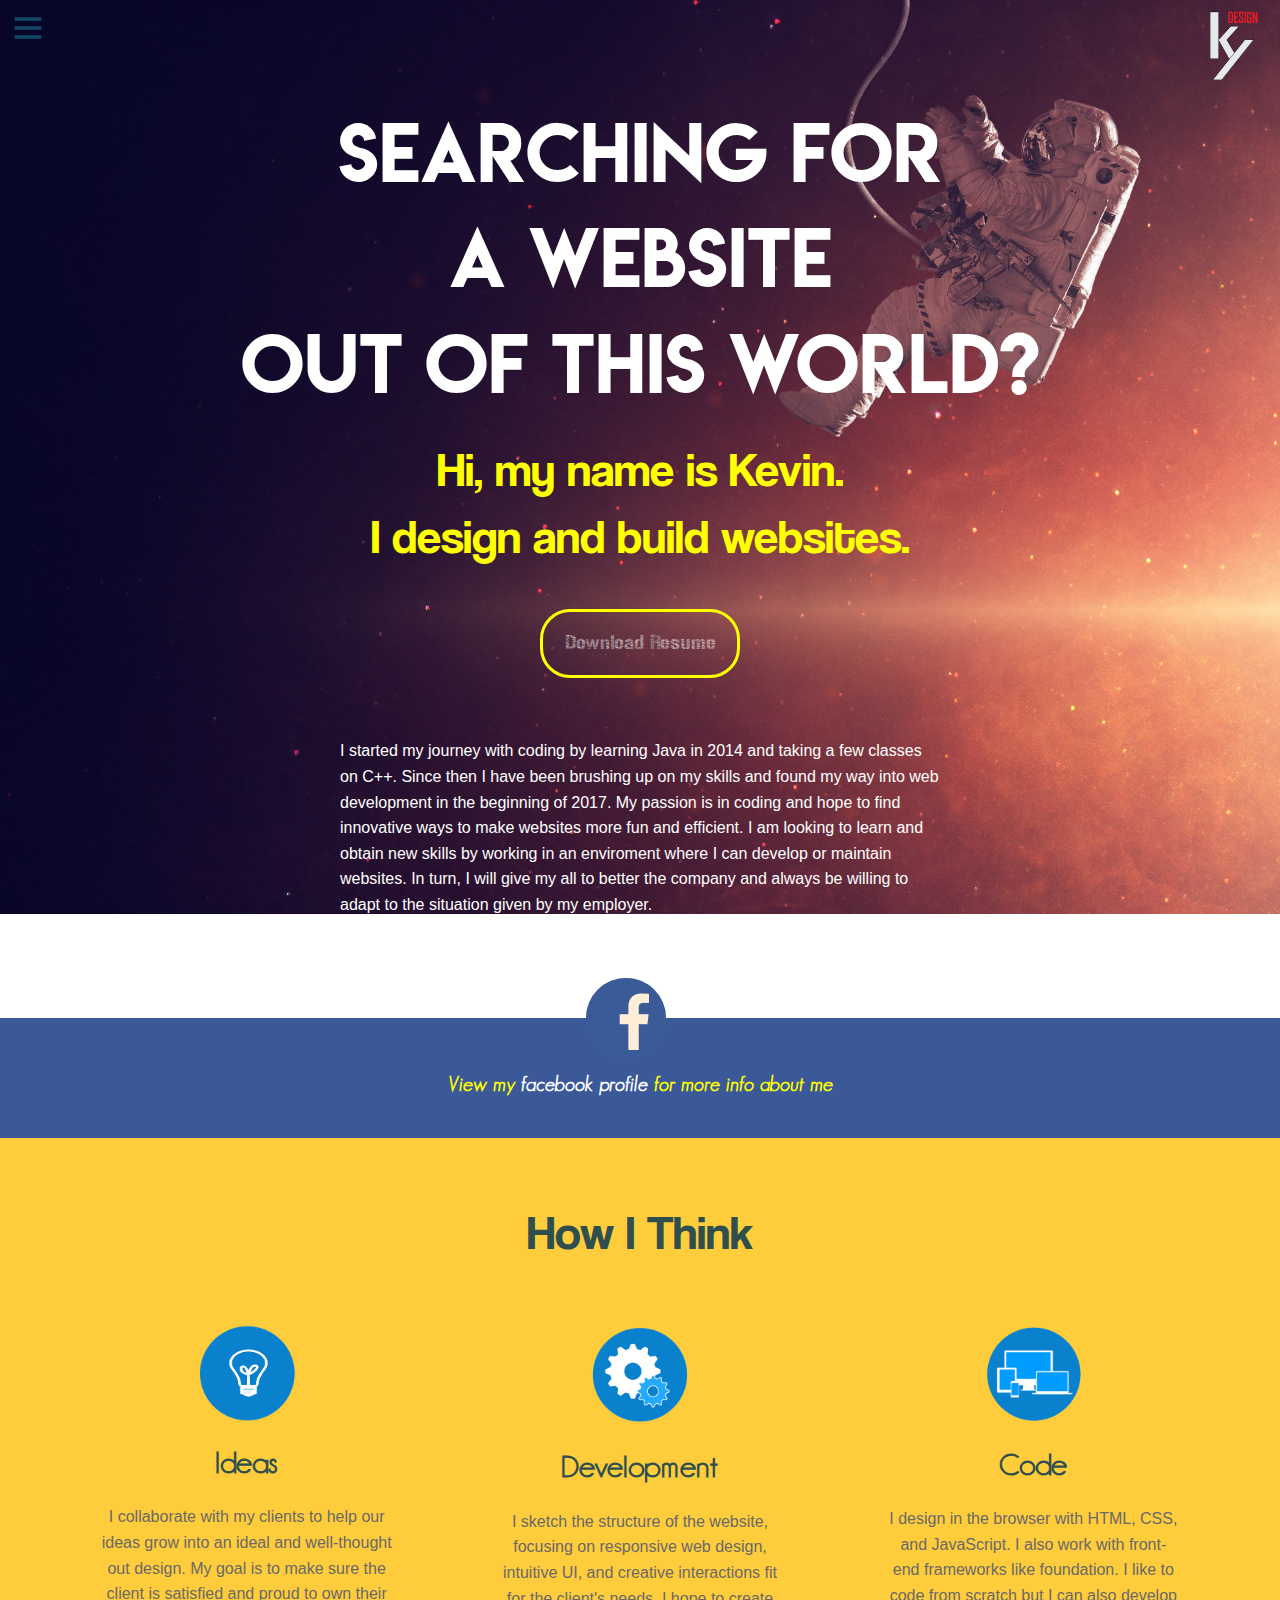
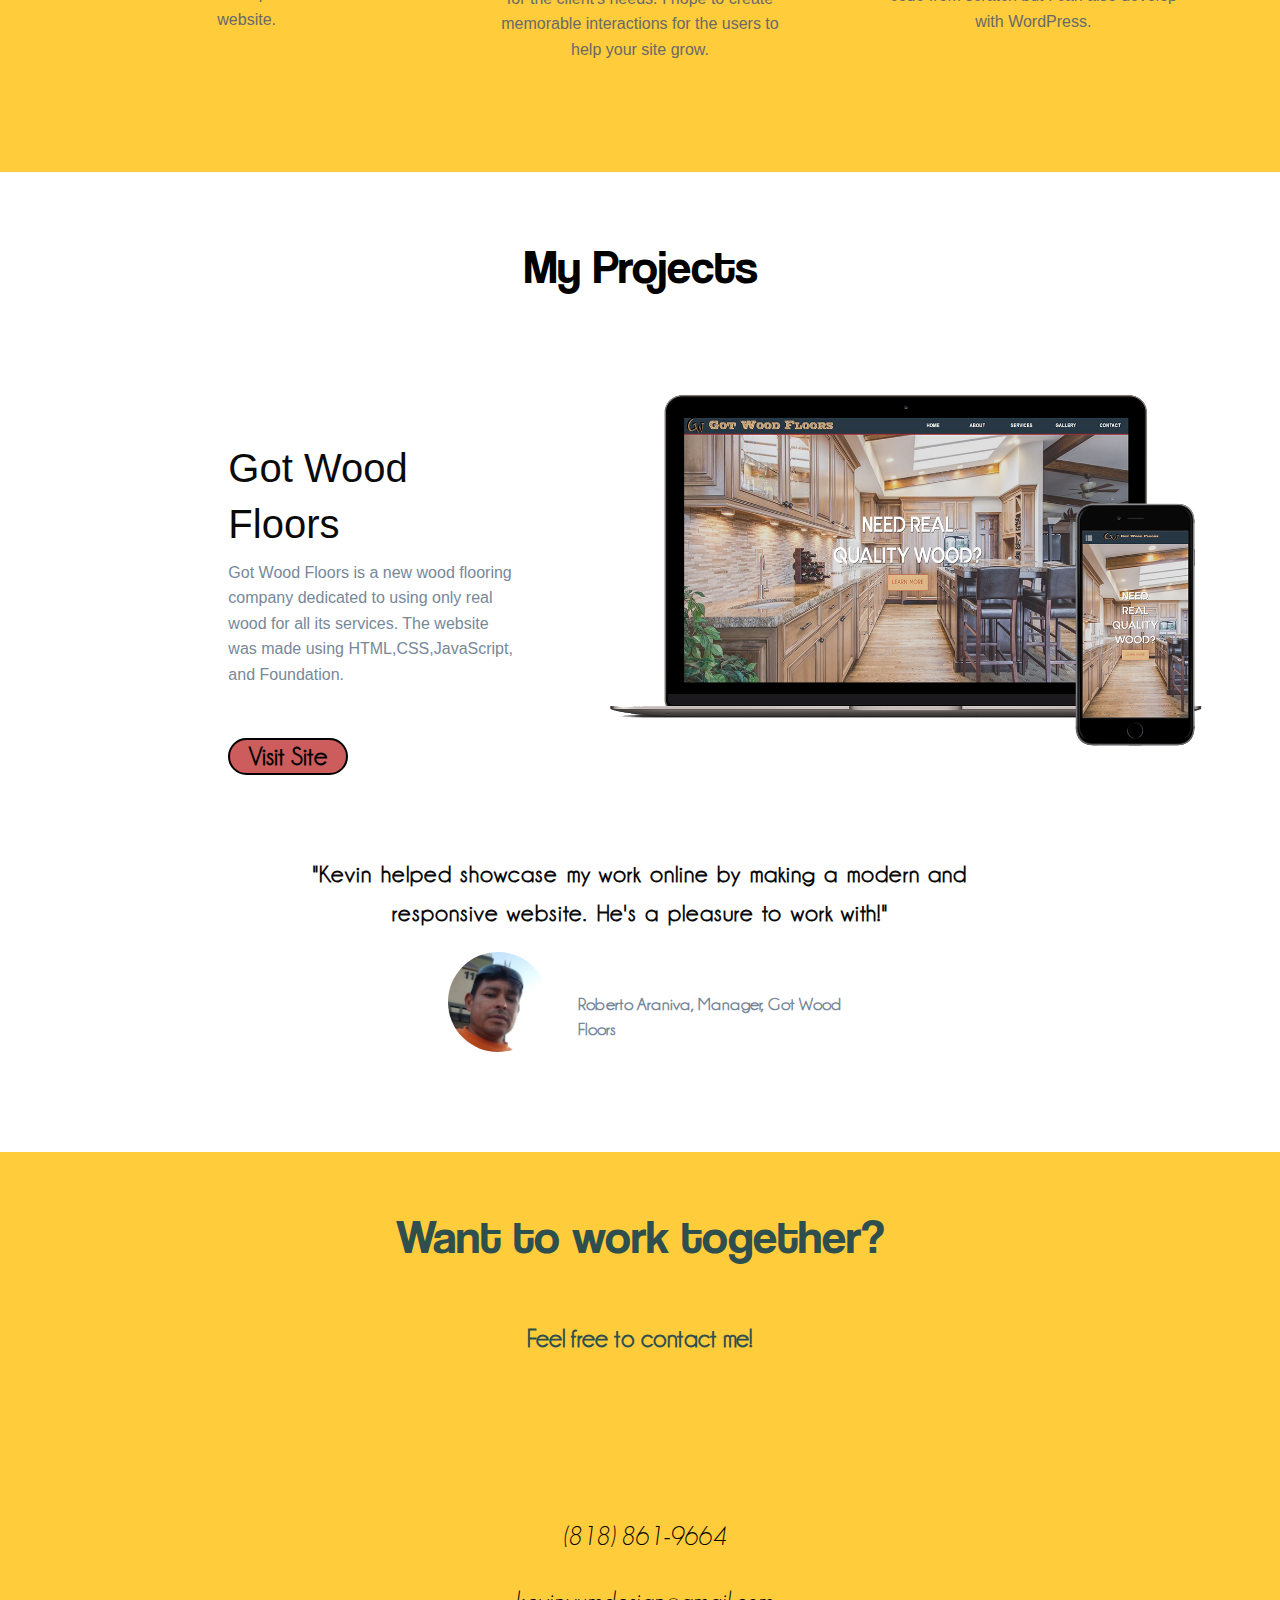
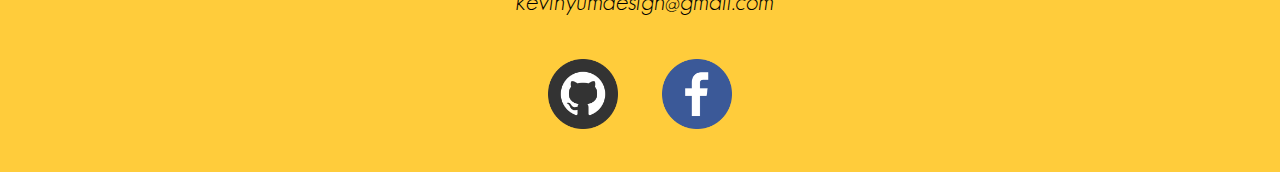
==== commit c1950b51: "clean code" ====
--- a/index.html
+++ b/index.html
@@ -6,6 +6,7 @@
   <meta http-equiv="X-UA-Compatible" content="IE=edge">
   <meta name="viewport" content="width=device-width, initial-scale=1">
   <title>Kevin Yum - Porfolio</title>
+  <link rel="icon" href="_images/ky-logo.png">
   <link href="_css/foundation.css" rel="stylesheet">
   <link href="_css/portfolio.css" type="text/css" rel="stylesheet">
   <link href="_css/portfolio.scss" rel="stylesheet">
@@ -15,10 +16,8 @@
 
   <div id="top"></div>
 
+  <!--NAV-->
   <nav class="nav-down" id="nav1">
-    <div class="lastMenu">
-      <a id="pull"><img src="_images/nav-icon.png"></a>
-    </div>
     <div class="logo">
       <a href="#top" id="logo">
       </a>
@@ -30,8 +29,8 @@
     </ul>
   </nav>
 
+
   <nav class="nav-down" id="nav2">
-
     <div class="logo">
       <a href="#top" id="logo">
       </a>
@@ -45,18 +44,16 @@
         <a href="#contactID">CONTACT</a>
       </div>
     </div>
-
   </nav>
 
-
-
-
+  <!--INTRO-->
   <div class="intro">
     <div class="introName">
       <h1>Searching for <br />a website <br />out of this world?</h1>
     </div>
   </div>
 
+  <!--ABOUT ME-->
   <div class="subjects">
     <div class="about" id="aboutID">
       <div class="row full-width">
@@ -71,7 +68,6 @@
         <div id="aboutme-all">
           <div id="aboutme-p">
             <div class="aboutme">
-
               <p id="aboutIntro">I started my journey with coding by learning Java in 2014 and taking a few classes on C++. Since then I have been brushing up on my skills and found my way into web development in the beginning of 2017. My passion is in coding and hope to find innovative ways to make websites more fun and efficient. I am looking to learn and obtain new skills by working in an enviroment where I can develop or maintain websites. In turn, I will give my all to better the company and always be willing to adapt to the situation given by my employer.</p>
             </div>
           </div>
@@ -86,11 +82,9 @@
               </div>
             </div>
           </div>
-
         </div>
       </div>
       <div class="skills">
-        <!--<h2 id="hiwHeader">How I Work</h2>-->
         <div class="row full-width">
           <div class="title skill-header">
             <h1>How I Think</h1>
@@ -114,6 +108,8 @@
       </div>
     </div>
 
+
+    <!--MY PROJECTS-->
     <div class="projects" id="projectID">
       <div class="row full-width">
         <div class="title project-header">
@@ -154,7 +150,6 @@
           </div>
         </div>
       </div>
-
       <div class="row full-width">
         <div class="testimonial">
           <p>"Kevin helped showcase my work online by making a modern and responsive website. He's a pleasure to work with!"</p>
@@ -167,7 +162,7 @@
     </div>
 
 
-
+    <!--CONTACTS-->
     <div class="contact" id="contactID">
       <div class="contact-img">
         <div class="row full-width">
@@ -175,40 +170,22 @@
           <p>Feel free to contact me!</p>
         </div>
         <div class="row full-width">
-
           <h3 id="phone">(818) 861-9664</h3>
           <h3 id="email">kevinyumdesign@gmail.com</h3>
-
           <div class="icons">
             <a href="https://github.com/k-yum" target="_blank"><img src="_images/github_icon.png"></a>
             <a href="https://www.facebook.com/kevin.yum.1" target="_blank"> <img src="_images/fb_icon.png"></a>
           </div>
-
         </div>
       </div>
     </div>
   </div>
 
-  <!--see more
-  <div id="myGW" class="overlay">
-    <a href="javascript:void(0)" class="closebtn" onclick="closeGW()" onclick="showH()">&times;</a>
-    <div class="row full-width">
-      <div class="large-2 medium-2 columns">
-          <h6>Projects</h6>
-      </div>
-      <div class="large-10 medium-10 columns">
-          <h2>Got Wood Floors</h2>
-          <p><a href="index.html#main">Go back home</a></p>
-      </div>
-    </div>
-  </div>-->
 
-
-
+  <!--JS-->
   <script src='_js/jquery-3.2.1.js'></script>
   <script src="_js/foundation.min.js"></script>
   <script src='_js/smooth_scroll.js'></script>
-  <!--<script src='_js/page_transition.js'></script>-->
   <script src="_js/jquery.smoothState.js"></script>
   <script src="_js/nav-menu.js"></script>
 
--- a/_css/portfolio.css
+++ b/_css/portfolio.css
@@ -3,6 +3,9 @@
   padding: 0;
 }
 
+
+/* FONTS */
+
 @font-face {
   font-family: "funsized";
   src: url('../_fonts/FunSized.ttf') format('truetype');
@@ -45,34 +48,15 @@
 
 p {}
 
+
+/* INTRO */
+
 .introName h1 {
   font-family: custom, sans-serif;
   text-align: center;
   font-size: 4.7em;
   color: white;
   padding-top: 100px;
-}
-
-.resume {
-  width: 200px;
-  font-family: custom2;
-  font-size: 20px;
-  border: solid 3px yellow;
-  text-align: center;
-  margin: auto;
-  padding-top: 15px;
-  border-radius: 30px;
-  transition-duration: 2s;
-}
-
-.resume a {
-  color: white;
-}
-
-.resume:hover {
-  border-radius: 0px;
-  width: 230px;
-  transition-duration: 2s;
 }
 
 .intro {
@@ -88,37 +72,30 @@
   z-index: 2;
 }
 
-.container {
-  width: 1000px;
-  z-index: 2;
+.resume {
+  width: 200px;
+  font-family: custom2;
+  font-size: 20px;
+  border: solid 3px yellow;
+  text-align: center;
   margin: auto;
-}
-
-
-/*ul {
-  width: 1000px;
-  position: relative;
-  top: 180px;
-  display: table;
-  border-spacing: 40px 0px;
-  margin: auto;
-}
-
-li {
-  display: table-cell;
-  width: 200px;
-  height: 70px;
-  padding: 10px;
-  text-align: center;
-  background-color: ;
-  vertical-align: middle;
-  font-family: custom6;
-  color: #AD353A;
-  font-size: 1.6em;
-  border: solid 2px white;
-  border-radius: 20px;
+  padding-top: 15px;
+  border-radius: 30px;
   transition-duration: 2s;
-}*/
+}
+
+.resume a {
+  color: white;
+}
+
+.resume:hover {
+  border-radius: 0px;
+  width: 230px;
+  transition-duration: 2s;
+}
+
+
+/* RESPONSIVE NAV */
 
 li>a {
   position: relative;
@@ -153,9 +130,6 @@
   transform: scaleX(1);
 }
 
-
-/* responsive nav */
-
 #logo {
   width: 70px;
   height: 70px;
@@ -225,16 +199,83 @@
   -webkit-box-sizing: border-box;
 }
 
-nav a#pull {
-  display: none;
-}
-
-.nav2 {
-  display: none;
-}
-
 #nav2 {
   display: none;
+}
+
+/* nav2 */
+
+.dropbtn {
+  background-image: url(../_images/nav-icon.png);
+  background-size: cover;
+  background-repeat: no-repeat;
+  color: white;
+  margin-left: 10px;
+  padding: 18px;
+  font-size: 16px;
+  border: none;
+  cursor: pointer;
+}
+
+.dropbtn:hover,
+.dropbtn:focus {
+  animation: shake 0.82s cubic-bezier(.36, .07, .19, .97) both;
+}
+
+.dropdown {
+  position: relative;
+  display: inline-block;
+}
+
+.dropdown-content {
+  display: none;
+  position: absolute;
+  min-width: 160px;
+  z-index: 1;
+}
+
+.dropdown-content a {
+  color: dimgray;
+  padding: 12px 16px;
+  text-decoration: none;
+  display: block;
+}
+
+.dropdown-content a {
+  position: relative;
+  color: dimgray;
+  text-decoration: none;
+}
+
+.dropdown-content a:hover {
+  color: red;
+}
+
+.dropdown-content a:before {
+  content: "";
+  position: absolute;
+  width: 100%;
+  height: 2px;
+  bottom: 0;
+  left: 0;
+  background-color: red;
+  visibility: hidden;
+  -webkit-transform: scaleX(0);
+  -moz-transform: scaleX(0);
+  transform: scaleX(0);
+  -webkit-transition: all 0.3s ease-in-out 0s;
+  transition: all 0.3s ease-in-out 0s;
+}
+
+.dropdown-content a:hover:before {
+  visibility: visible;
+  -webkit-transform: scaleX(1);
+  -moz- transform: scaleX(1);
+  transform: scaleX(1);
+}
+
+.show {
+  display: block;
 }
 
 @media screen and (max-width: 1300px) {
@@ -244,135 +285,7 @@
   #nav2 {
     display: block;
   }
-  
-  nav {
-    width: 100%;
-  }
-  nav ul {
-    width: 100%;
-    display: block;
-    height: auto;
-    z-index: 1;
-  }
-  nav li {
-    width: 100%;
-    float: left;
-    position: relative;
-    top: -15px;
-    z-index: 1;
-  }
-  nav li a {
-    float: left;
-  }
-  nav a {
-    float: left;
-  }
-  nav h2 {
-    left: 25%;
-  }
-  .clearfix {
-    z-index: 1;
-  }
-}
-
-@media only screen and (max-width: 1300px) {
-  nav {
-    height: 50px;
-  }
-  nav ul {
-    display: none;
-    height: auto;
-    width: 100%;
-  }
-  .lastMenu {
-    width: 100%;
-    background-color: #283744;
-  }
-  nav a#pull {
-    display: block;
-    width: 50px;
-    position: relative;
-    float: left;
-  }
-  nav a#pull:after {
-    content: "";
-    width: 30px;
-    height: 30px;
-    display: inline-block;
-    position: absolute;
-    right: 15px;
-    top: 10px;
-  }
-  nav img {
-    width: 30px;
-    height: 30px;
-  }
-  nav a#pull:hover {
-    animation: shake 0.82s cubic-bezier(.36, .07, .19, .97) both;
-  }
-}
-
-
-/**/
-
-
-/*li a {
-  color: white;
-  text-shadow: 1px 1px black;
-}
-
-li a:hover {
-  color: white;
-}
-
-li:hover {
-  background-color: #AD353A;
-  color: white;
-  transition-duration: 2s;
-}*/
-
-
-/*a tags */
-
-.projects a {
-  font-family: "custom2";
-  color: black;
-}
-
-.contact a {
-  font-family: "custom2";
-  color: black;
-}
-
-
-/*make li blocks same width and height as the table cells & make it vertical
-@media screen and (max-width: 1000px) {
-  .container {
-    width: 1000px;
-    z-index: 2;
-    margin: auto;
-  }
-  ul {
-    width: 1000px;
-    position: absolute;
-    top: 560px;
-    display: table;
-    border-spacing: 40px 0px
-  }
-  li {
-    display: inline-block;
-    width: 200px;
-    height: 70px;
-    padding: 10px;
-    margin-left: 100px;
-    text-align: center;
-    background-color: aliceblue;
-    vertical-align: middle;
-  }
-  #li1 {
-    margin-left: 0px;
-  }
-}*/
+}
 
 
 /* Subject Titles */
@@ -387,54 +300,8 @@
   padding: 10px 0px;
 }
 
-.title h1 {
-  text-align: center;
-}
-
-#aboutCol2 {
-  background-color: antiquewhite;
-  height: 1600px;
-}
-
-#projectCol1 {
-  background-color: antiquewhite;
-  height: 750px;
-}
-
-#projectCol2 {
-  height: 750px;
-}
-
-#contactCol1 {
-  background-color: #AD353A;
-}
-
-
-/* link underline animation */
-
-.about h4,
-.contact h4,
-.about h4 a,
-.contact h4 a {
-  color: black;
-}
-
-.projects h4,
-.projects h4 a {
-  color: black;
-}
-
-.about h4 a:hover,
-.contact h4 a:hover {
-  border-bottom: solid 2px white;
-}
-
-.projects h4 a:hover {
-  border-bottom: solid 2px black;
-}
-
-
-/* About Content */
+
+/* ABOUT CONTENT */
 
 .about {
   background-color: white;
@@ -509,10 +376,6 @@
 .skills {
   padding: 50px;
   width: 100%;
-  /*background-image: url(../_images/space.png);
-  background-repeat: no-repeat;
-  background-size: cover;
-  background-attachment: fixed;*/
   height: auto;
   z-index: 2;
   background-color: #FFCC3B;
@@ -520,7 +383,6 @@
 
 .skill-header h1 {
   margin-bottom: 50px;
-  /*color: yellow;*/
   color: darkslategray;
 }
 
@@ -532,22 +394,6 @@
   max-width: 600px;
 }
 
-.about h2 {
-  padding-top: 40px;
-  margin-bottom: 10px;
-  text-align: center;
-  text-transform: uppercase;
-  font-family: custom6;
-  color: navajowhite;
-  font-size: 2.7em;
-  font-weight: bold;
-  word-spacing: 6px;
-}
-
-#hiwHeader {
-  padding-bottom: 30px;
-}
-
 .about img {
   width: 100px;
   display: block;
@@ -558,22 +404,20 @@
   text-align: center;
   margin: 20px;
   font-family: custom3;
-  /*color: yellow;*/
   color: darkslategray;
   font-weight: bold;
 }
 
 .skills p {
   width: 80%;
-  /*color: white;*/
-  color: black;
+  color: dimgray;
   margin: auto;
   text-align: center;
   margin-bottom: 60px;
 }
 
 
-/* Project Content */
+/* PROJECT CONTENT */
 
 .projects {
   background-color: white;
@@ -633,47 +477,6 @@
   transition-duration: 1s;
 }
 
-.gwProject-content {
-  margin-right: 0px;
-  padding: 0px;
-  width: 100%;
-  height: 750px;
-  border: 1px 1px white;
-  /*margin-left: -15px;
-  margin-right: -15px;*/
-  z-index: 1;
-  overflow: hidden;
-}
-
-.gwProject-BG {
-  width: 100%;
-  height: 100%;
-  background-image: url(../_images/kitchen-2400367_1920.jpg);
-  background-attachment: fixed;
-  background-size: cover;
-  background-repeat: no-repeat;
-  background-position: center;
-  animation-direction: reverse;
-  animation: zoom-normal 10s infinite;
-  /*-webkit-transform: scale(1);
-  -webkit-transition-delay: .2s;
-  -webkit-transition-duration: 5s;*/
-}
-
-.gwProject-BG:hover {
-  /*opacity: 0.85;
-  -webkit-transform: scale(1.3);
-  -webkit-transition-delay: .2s;
-  -webkit-transition-duration: 5s;
-  -moz-transform: scale(1.2);
-  -moz-transition-delay: .2s;
-  -moz-transition-duration: 5s;
-  width: 100%;
-  z-index: -2;*/
-  animation: zoom 5s;
-  animation-fill-mode: forwards;
-}
-
 .testimonial {
   margin-top: 80px;
 }
@@ -714,13 +517,10 @@
 }
 
 
-/* Contact content */
+/* CONTACT CONTENT */
 
 .contact-img {
   width: 100%;
-  /*background-image: url(../_images/keyboard.jpg);
-  background-repeat: no-repeat;
-  background-size: cover;*/
   background-color: #FFCC3B;
   height: 620px;
   z-index: 2;
@@ -763,52 +563,6 @@
   margin-top: 20px;
   text-align: center;
 }
-
-
-/*project see more animation */
-
-
-/*.noscroll { overflow: hidden; }
-
-.overlay { 
-   position: fixed; 
-   overflow-y: scroll;
-   top: 0; right: 0; bottom: 0; left: 0; }
-
-[aria-hidden="true"] { display: none; }
-[aria-hidden="false"] { display: block; }
-
-.overlay div {
-   margin: 0px;
-   width: 100%;
-   max-width: 100%;
-   padding: 0px;
-   min-height: 200vh;
-   background: rgba(255,255,255, .95);
-}
-.overlay {
-    background:  rgba(40,40,40, .75);
-}*/
-
-.overlay {
-  height: 0%;
-  width: 100%;
-  position: fixed;
-  z-index: 1;
-  top: 0;
-  left: 0;
-  background-color: rgba(225, 225, 225, 1);
-  overflow-y: scroll;
-  transition: 0.5s ease-out;
-}
-
-.overlay .closebtn {
-  position: absolute;
-  top: 20px;
-  right: 45px;
-  font-size: 60px;
-}
-
 
 /* Keyframes */
 
@@ -862,7 +616,6 @@
   }
 }
 
-
 /* Clearfix */
 
 .clearfix:before,
@@ -1009,96 +762,3 @@
   }
 }
 
-
-/* Dropdown Button */
-
-.dropbtn {
-  background-image: url(../_images/nav-icon.png);
-  background-size: cover;
-  background-repeat: no-repeat;
-  color: white;
-  margin-left: 10px;
-  padding: 18px;
-  font-size: 16px;
-  border: none;
-  cursor: pointer;
-}
-
-
-/* Dropdown button on hover & focus */
-
-.dropbtn:hover,
-.dropbtn:focus {
-  animation: shake 0.82s cubic-bezier(.36, .07, .19, .97) both;
-}
-
-
-/* The container <div> - needed to position the dropdown content */
-
-.dropdown {
-  position: relative;
-  display: inline-block;
-}
-
-
-/* Dropdown Content (Hidden by Default) */
-
-.dropdown-content {
-  display: none;
-  position: absolute;
-  min-width: 160px;
-  z-index: 1;
-}
-
-
-/* Links inside the dropdown */
-
-.dropdown-content a {
-  color: dimgray;
-  padding: 12px 16px;
-  text-decoration: none;
-  display: block;
-}
-
-
-/* Change color of dropdown links on hover */
-
-
-.dropdown-content a {
-  position: relative;
-  color: dimgray;
-  text-decoration: none;
-}
-
-.dropdown-content a:hover {
-  color: red;
-}
-
-.dropdown-content a:before {
-  content: "";
-  position: absolute;
-  width: 100%;
-  height: 2px;
-  bottom: 0;
-  left: 0;
-  background-color: red;
-  visibility: hidden;
-  -webkit-transform: scaleX(0);
-  -moz-transform: scaleX(0);
-  transform: scaleX(0);
-  -webkit-transition: all 0.3s ease-in-out 0s;
-  transition: all 0.3s ease-in-out 0s;
-}
-
-.dropdown-content a:hover:before {
-  visibility: visible;
-  -webkit-transform: scaleX(1);
-  -moz- transform: scaleX(1);
-  transform: scaleX(1);
-}
-
-/* Show the dropdown menu (use JS to add this class to the .dropdown-content container when the user clicks on the dropdown button) */
-
-.show {
-  display: block;
-}
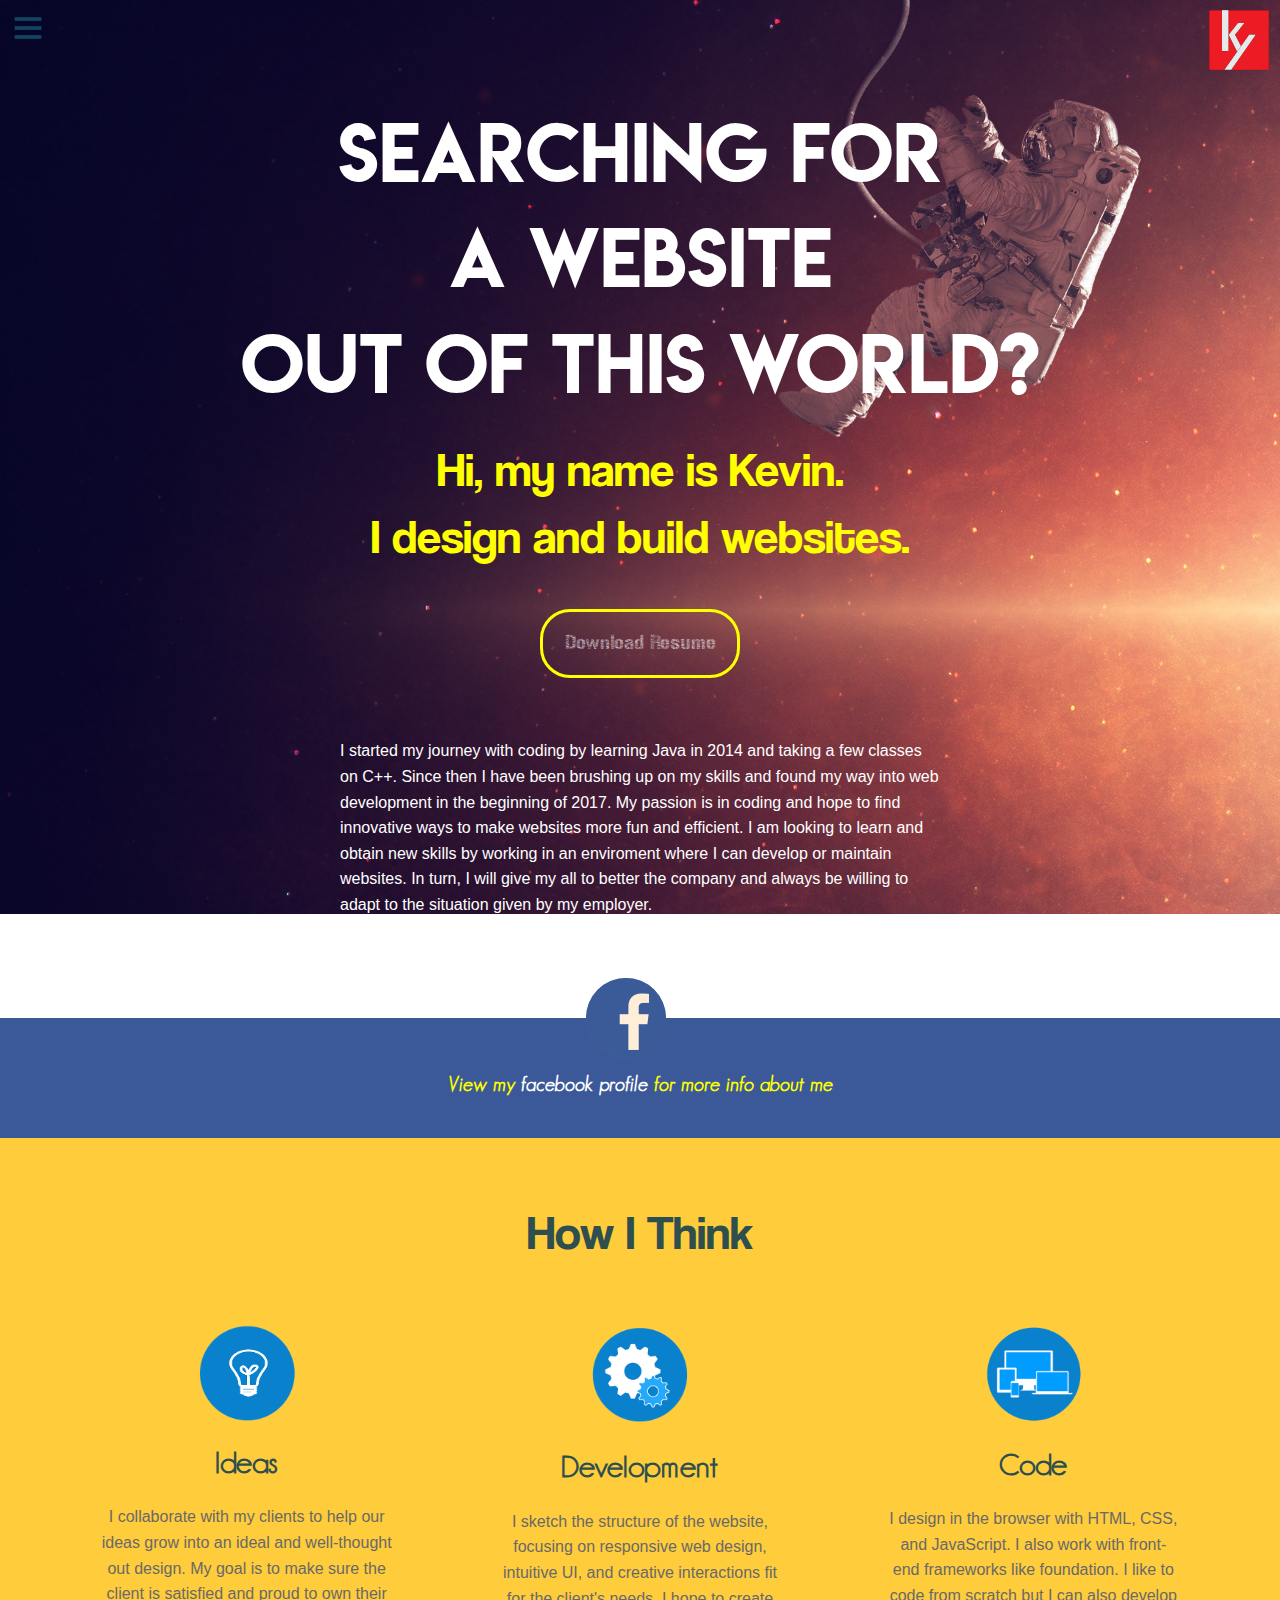
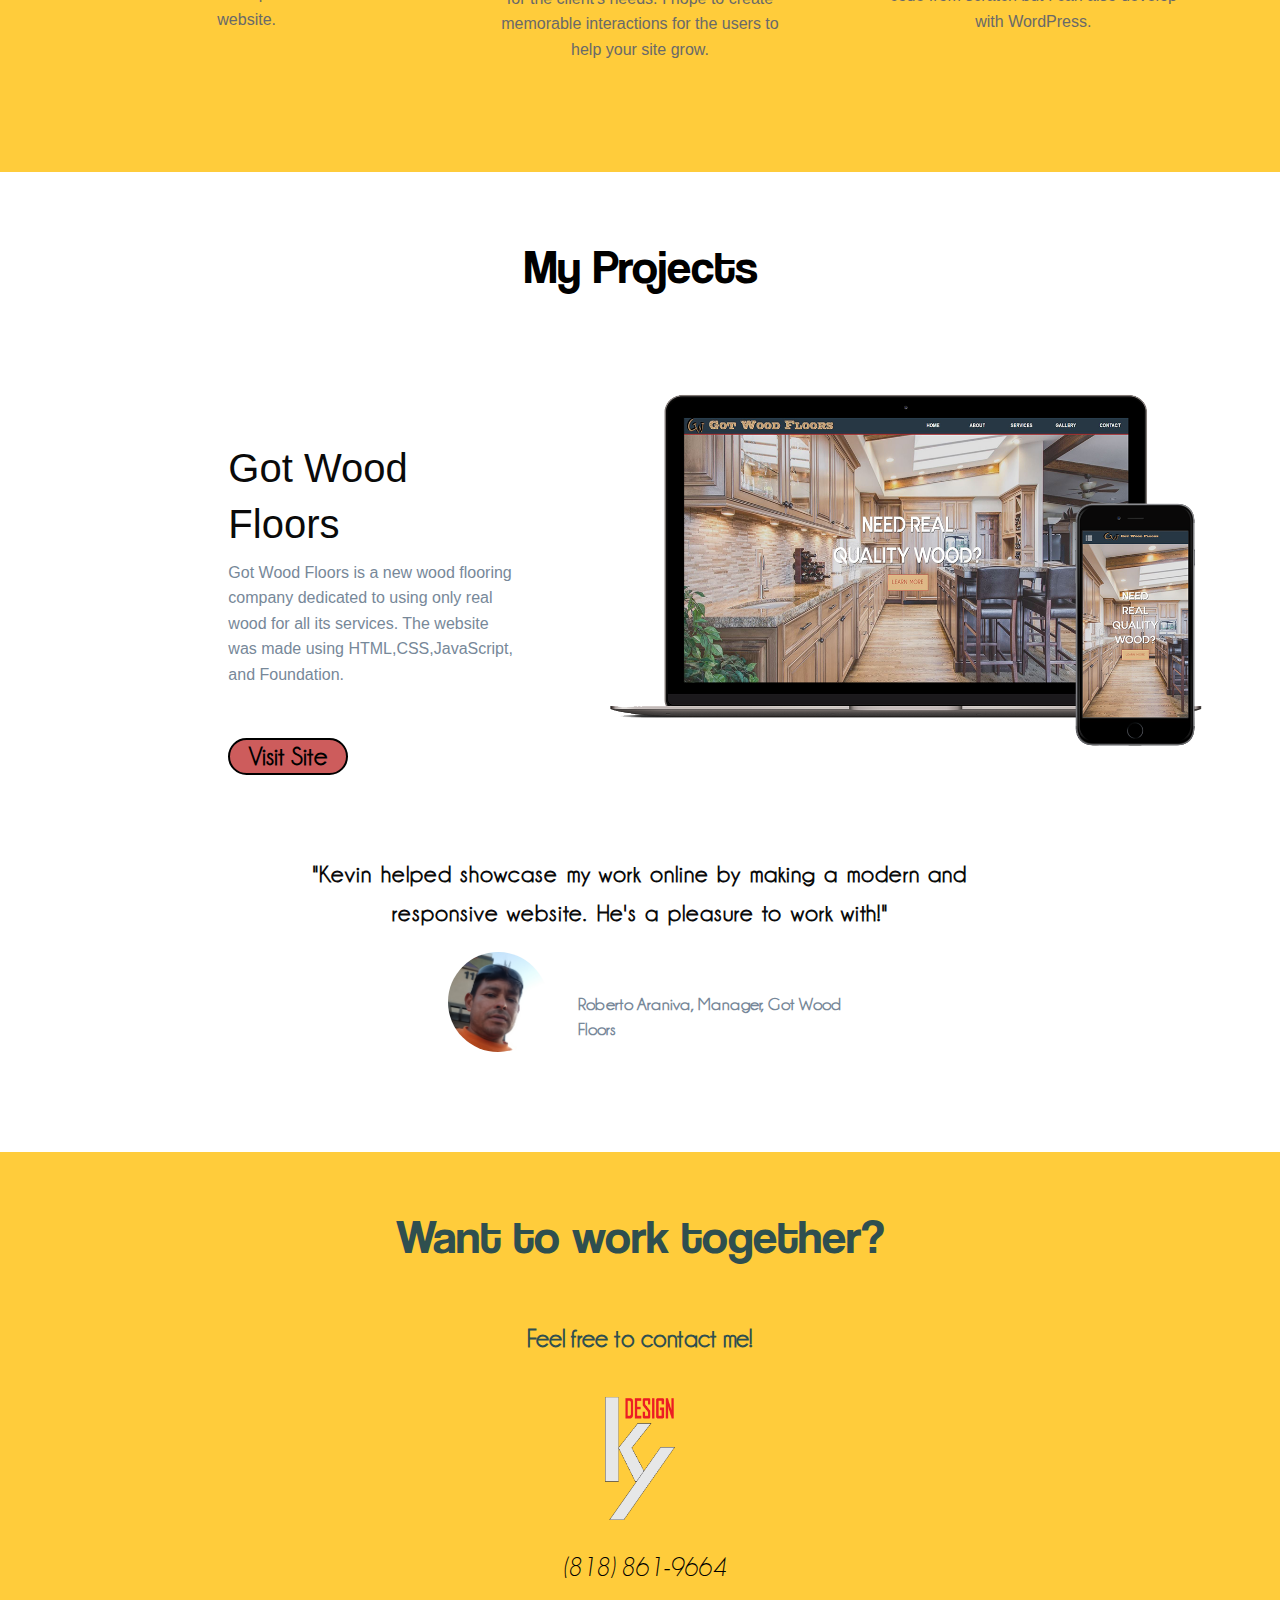
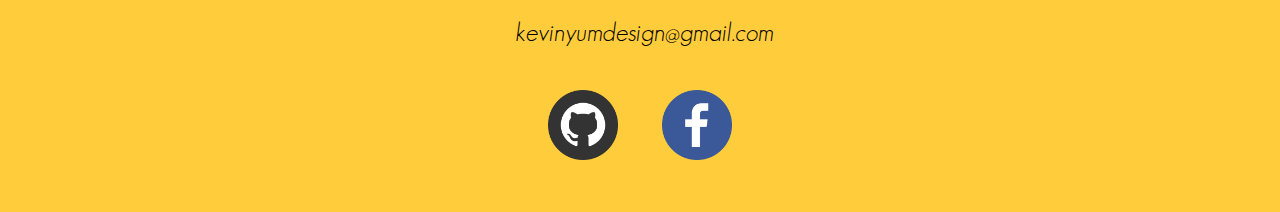
==== commit 1758cb79: "add more logo" ====
--- a/index.html
+++ b/index.html
@@ -60,7 +60,7 @@
         <div class="title about-header">
           <h1>Hi, my name is Kevin.<br /> I design and build websites.</h1>
           <div class="resume">
-            <p><a href="_download/Kevin%20Yum%20-%20Resume.docx" download target="_blank">Download Resume</a></p>
+            <p><a href="_download/Kevin%20Yum%20-%20Resume.pdf" download target="_blank">Download Resume</a></p>
           </div>
         </div>
       </div>
@@ -169,6 +169,7 @@
           <h1>Want to work together?</h1>
           <p>Feel free to contact me!</p>
         </div>
+        <center><img src="_images/ky-logo3.png"></center>
         <div class="row full-width">
           <h3 id="phone">(818) 861-9664</h3>
           <h3 id="email">kevinyumdesign@gmail.com</h3>
--- a/_css/portfolio.css
+++ b/_css/portfolio.css
@@ -133,14 +133,21 @@
 #logo {
   width: 70px;
   height: 70px;
-  background-image: url(../_images/ky-logo2.png);
+  background-image: url(../_images/ky-logo.png);
   background-size: contain;
   background-repeat: no-repeat;
+  margin-right: 11px;
   float: right;
 }
 
 #logo:hover {
-  animation: shake 0.82s cubic-bezier(.36, .07, .19, .97) both;
+  /*animation: shake 0.82s cubic-bezier(.36, .07, .19, .97) both;*/
+  background-image: url(../_images/ky-logo3.png);
+  background-size: contain;
+  background-repeat: no-repeat;
+  margin-right: -4.5px;
+  margin-top: -.5px;
+  transition-duration: 2s;
 }
 
 .nav-up {
@@ -277,16 +284,6 @@
 .show {
   display: block;
 }
-
-@media screen and (max-width: 1300px) {
-  #nav1 {
-    display: none;
-  }
-  #nav2 {
-    display: block;
-  }
-}
-
 
 /* Subject Titles */
 
@@ -522,7 +519,7 @@
 .contact-img {
   width: 100%;
   background-color: #FFCC3B;
-  height: 620px;
+  height: 660px;
   z-index: 2;
 }
 
@@ -538,7 +535,6 @@
   font-size: 25px;
   text-align: center;
   color: darkslategray;
-  margin-bottom: 100px
 }
 
 .contact h3 {
@@ -551,7 +547,7 @@
 }
 
 #phone {
-  margin-top: 60px;
+  margin-top: 10px;
 }
 
 .contact img {
@@ -639,6 +635,22 @@
   display: none;
 }
 
+@media screen and (max-width: 1300px) {
+  #nav1 {
+    display: none;
+  }
+  #nav2 {
+    display: block;
+  }
+  #logo {
+    width: 60px;
+    height: 60px;
+  }
+  #logo:hover {
+    margin-right: -1.5px;
+  }
+}
+
 @media screen and (max-width: 1050px) {
   .intro h1 {
     font-size: 4.2em;
@@ -658,6 +670,13 @@
     width: 360px;
     margin: auto;
   }
+  #logo {
+    width: 50px;
+    height: 50px;
+  }
+  #logo:hover {
+    margin-right: -.5px;
+  }
 }
 
 @media screen and (max-width: 947px) {
@@ -690,6 +709,13 @@
   .afterAboutMe {
     height: 150px;
   }
+  #logo {
+    width: 40px;
+    height: 40px;
+  }
+  #logo:hover {
+    margin-right: 3px;
+  }
 }
 
 @media screen and (max-width: 639.5px) {
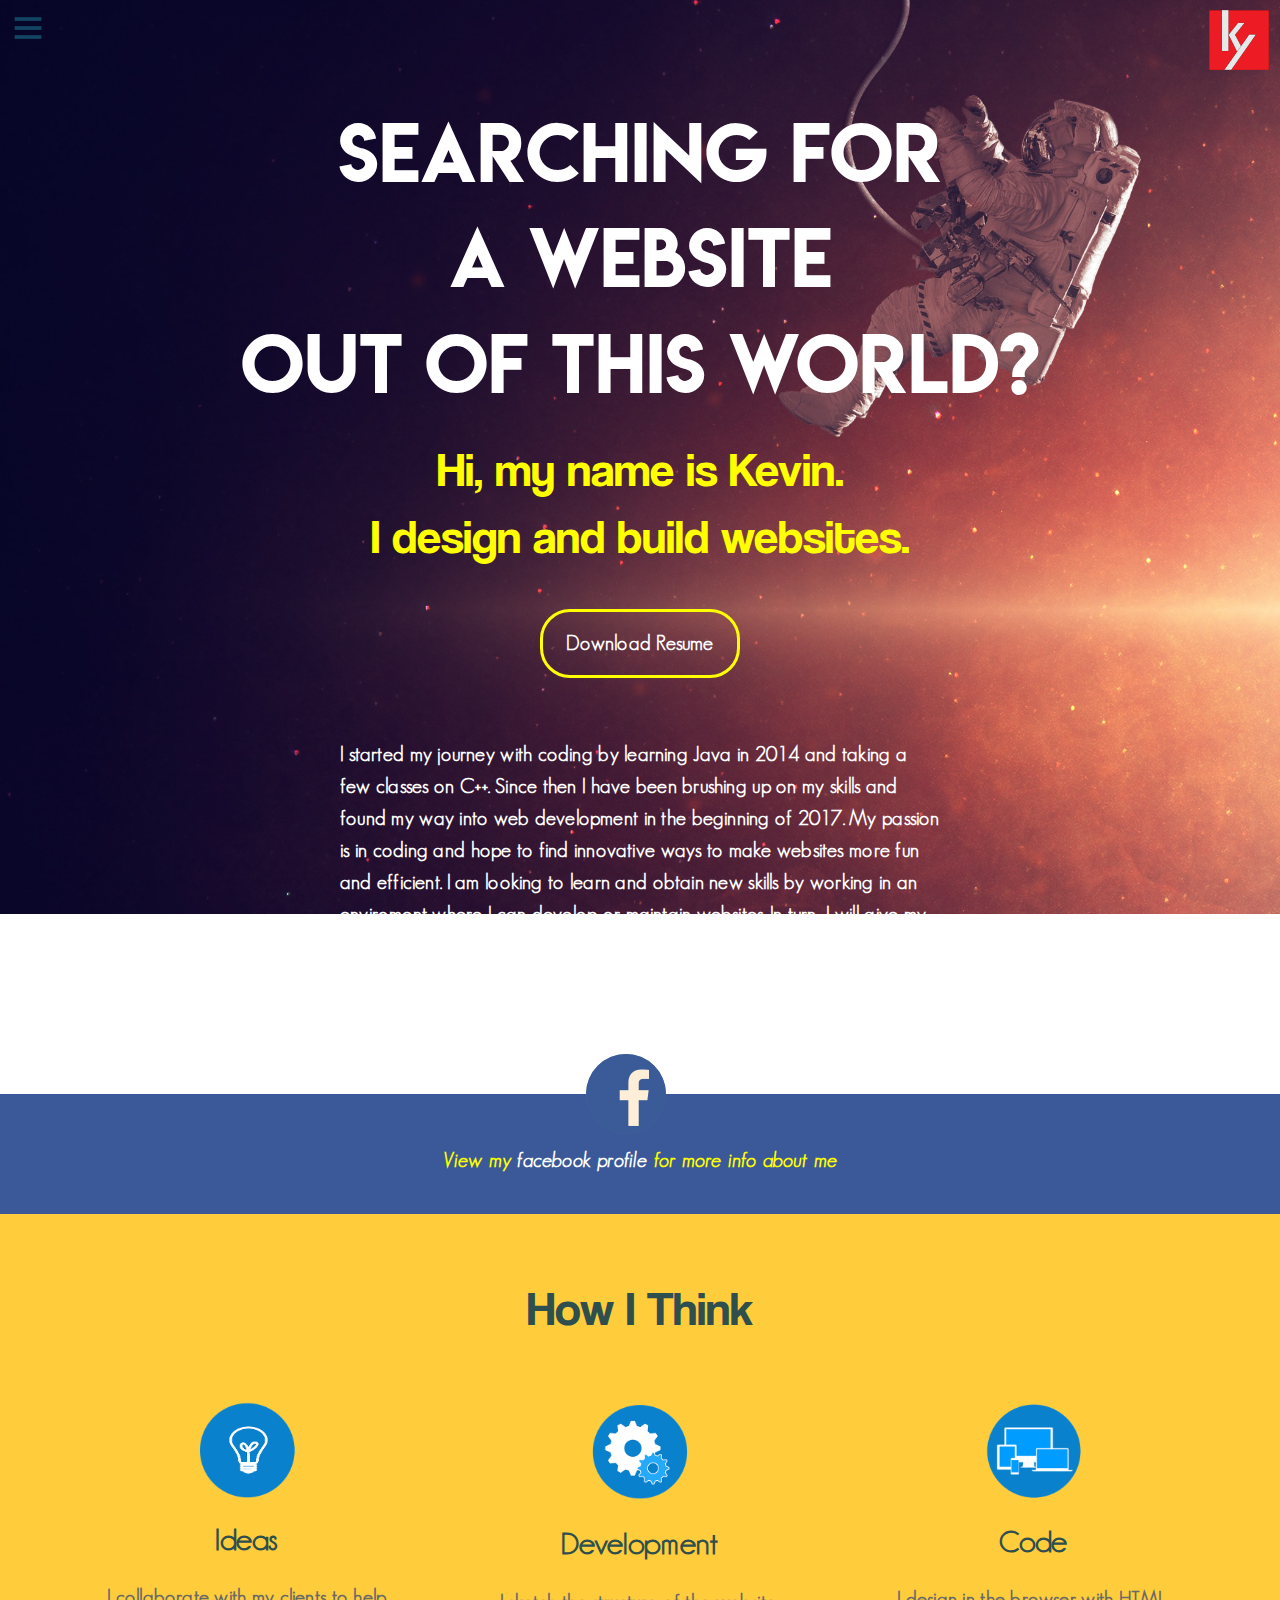
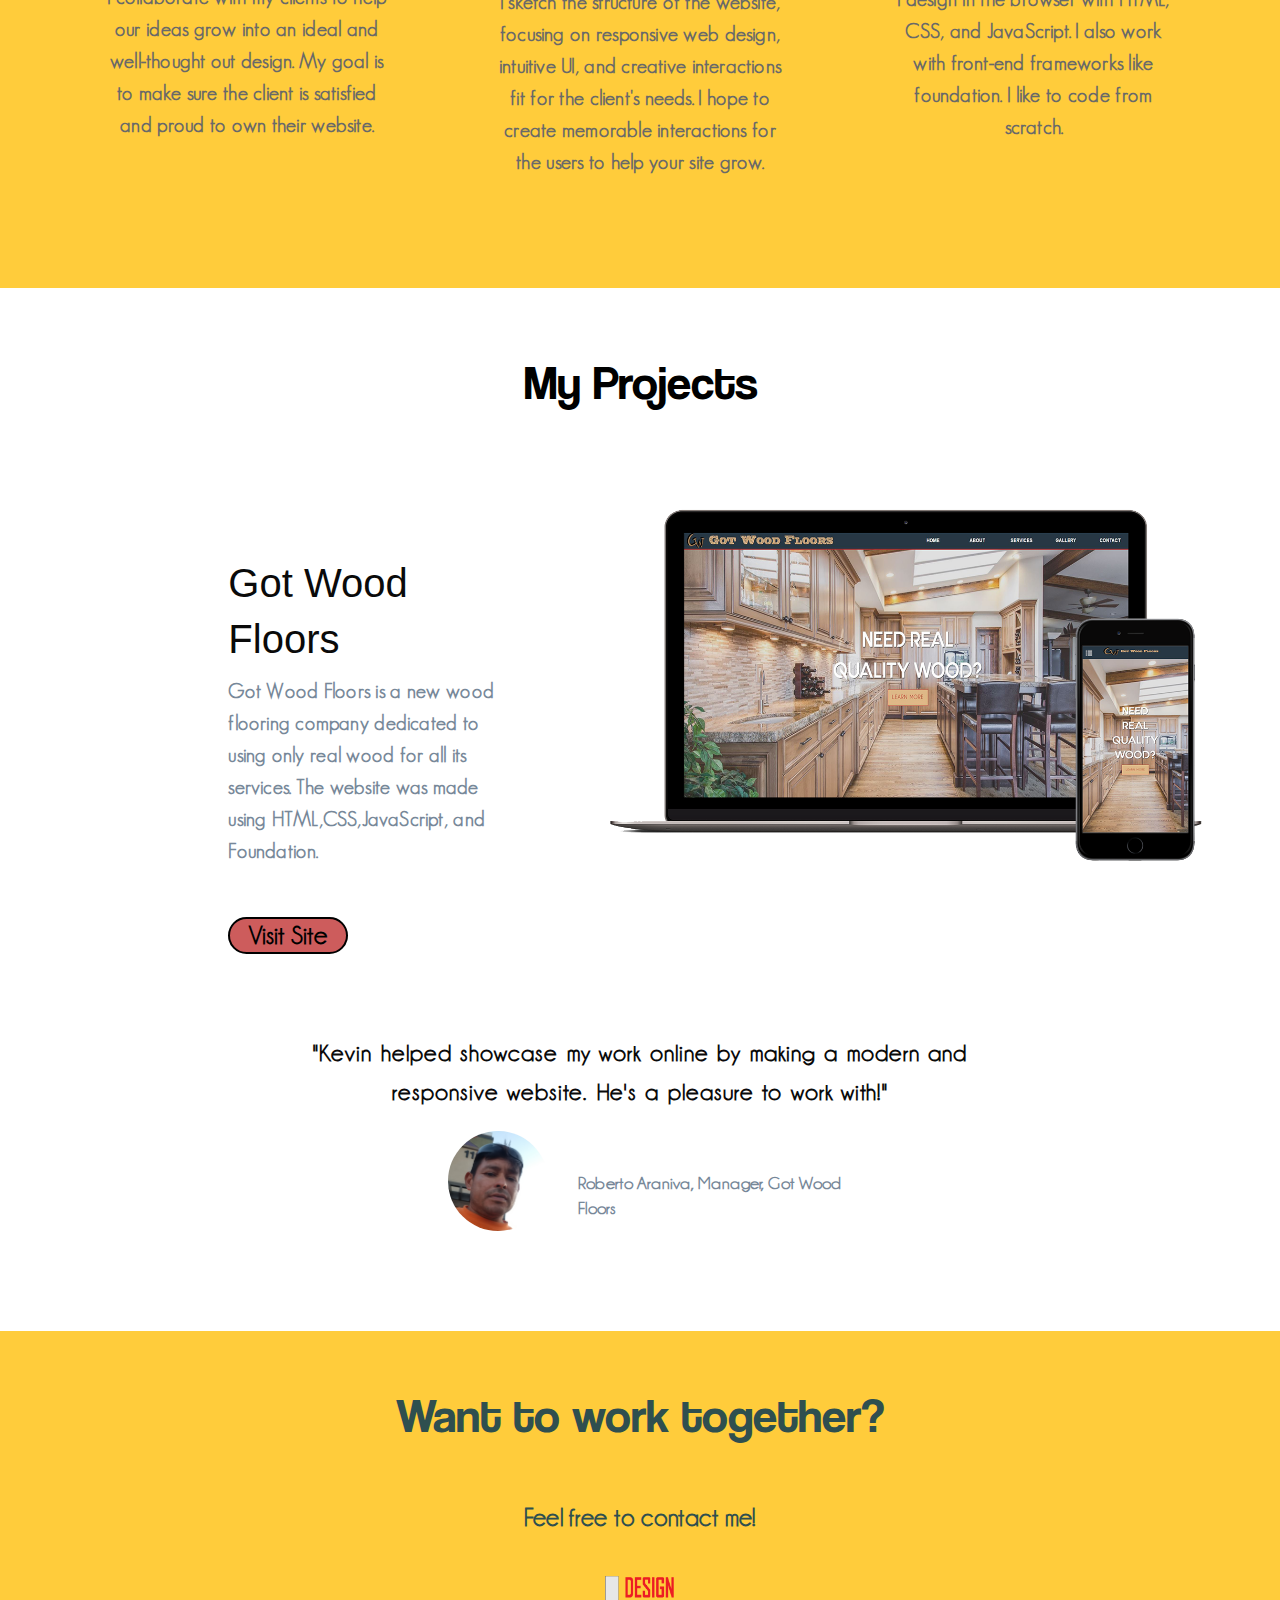
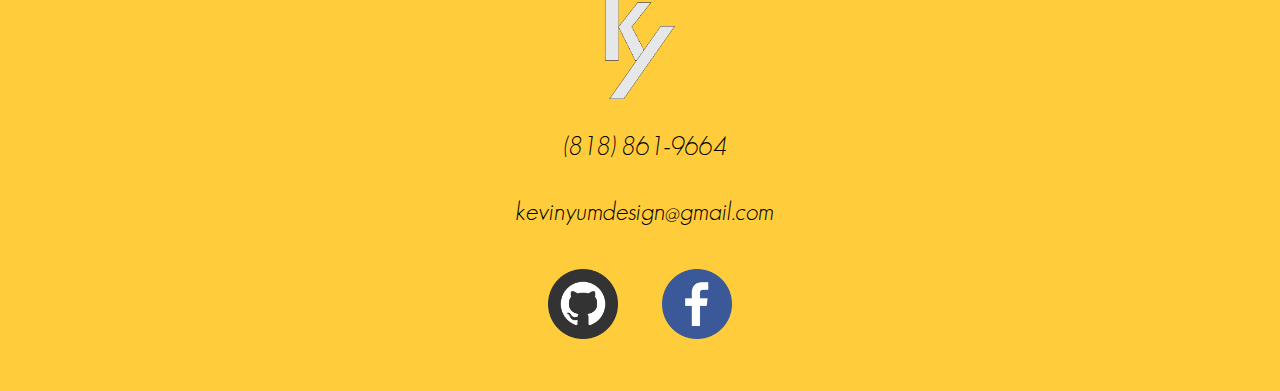
==== commit 8d11a944: "clean code and add font" ====
--- a/index.html
+++ b/index.html
@@ -102,7 +102,7 @@
           <div class="medium-4 large-4 columns">
             <img src="_images/code_icon.png">
             <h3>Code</h3>
-            <p>I design in the browser with HTML, CSS, and JavaScript. I also work with front-end frameworks like foundation. I like to code from scratch but I can also develop with WordPress.</p>
+            <p>I design in the browser with HTML, CSS, and JavaScript. I also work with front-end frameworks like foundation. I like to code from scratch. <!--but I can also develop with WordPress.--></p>
           </div>
         </div>
       </div>
--- a/_css/portfolio.css
+++ b/_css/portfolio.css
@@ -46,7 +46,18 @@
   src: url("../_fonts/coolvetica rg.ttf") format("truetype");
 }
 
-p {}
+@font-face {
+  font-family: "custom8";
+  src: url("../_fonts/GeosansLight.ttf") format("truetype");
+}
+
+p {
+  font-family: custom8;
+  font-size: 20px;
+  font-weight: 600;
+  letter-spacing: .2px;
+  word-spacing: .3px;
+}
 
 
 /* INTRO */
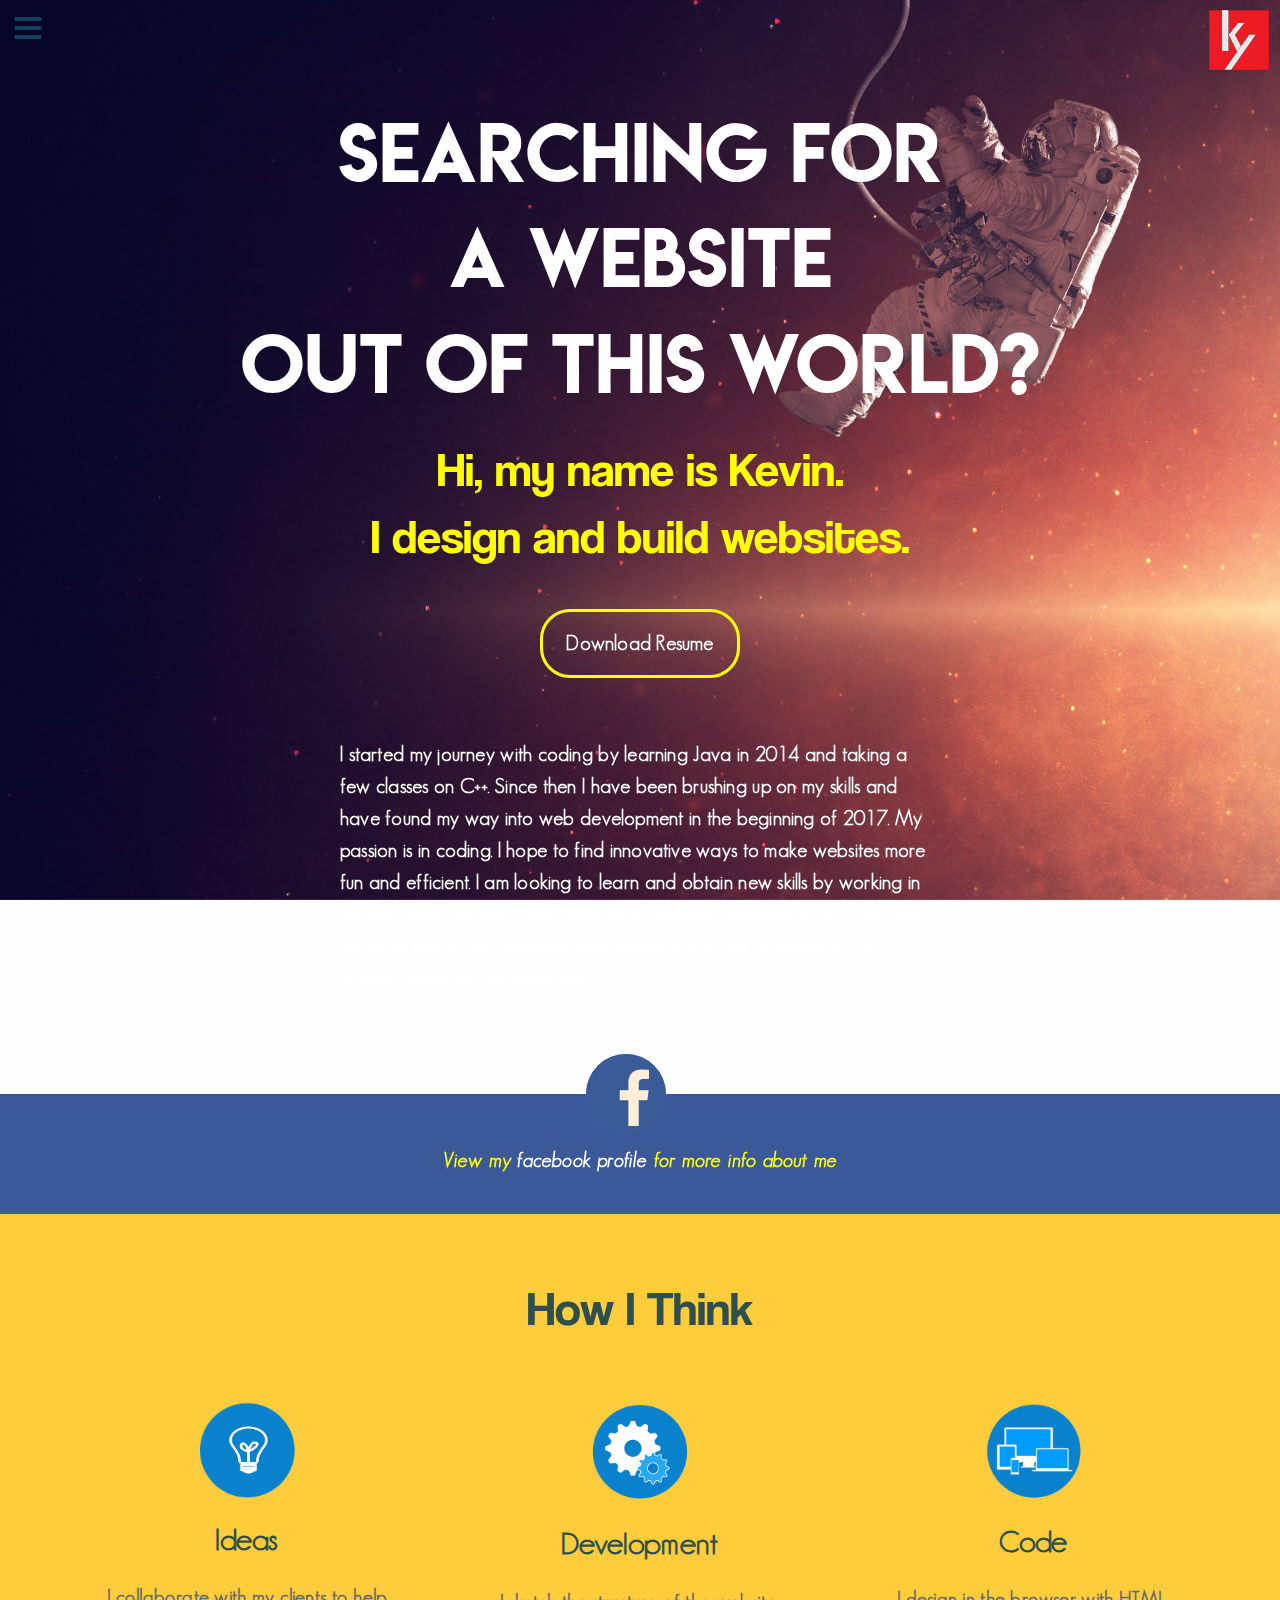
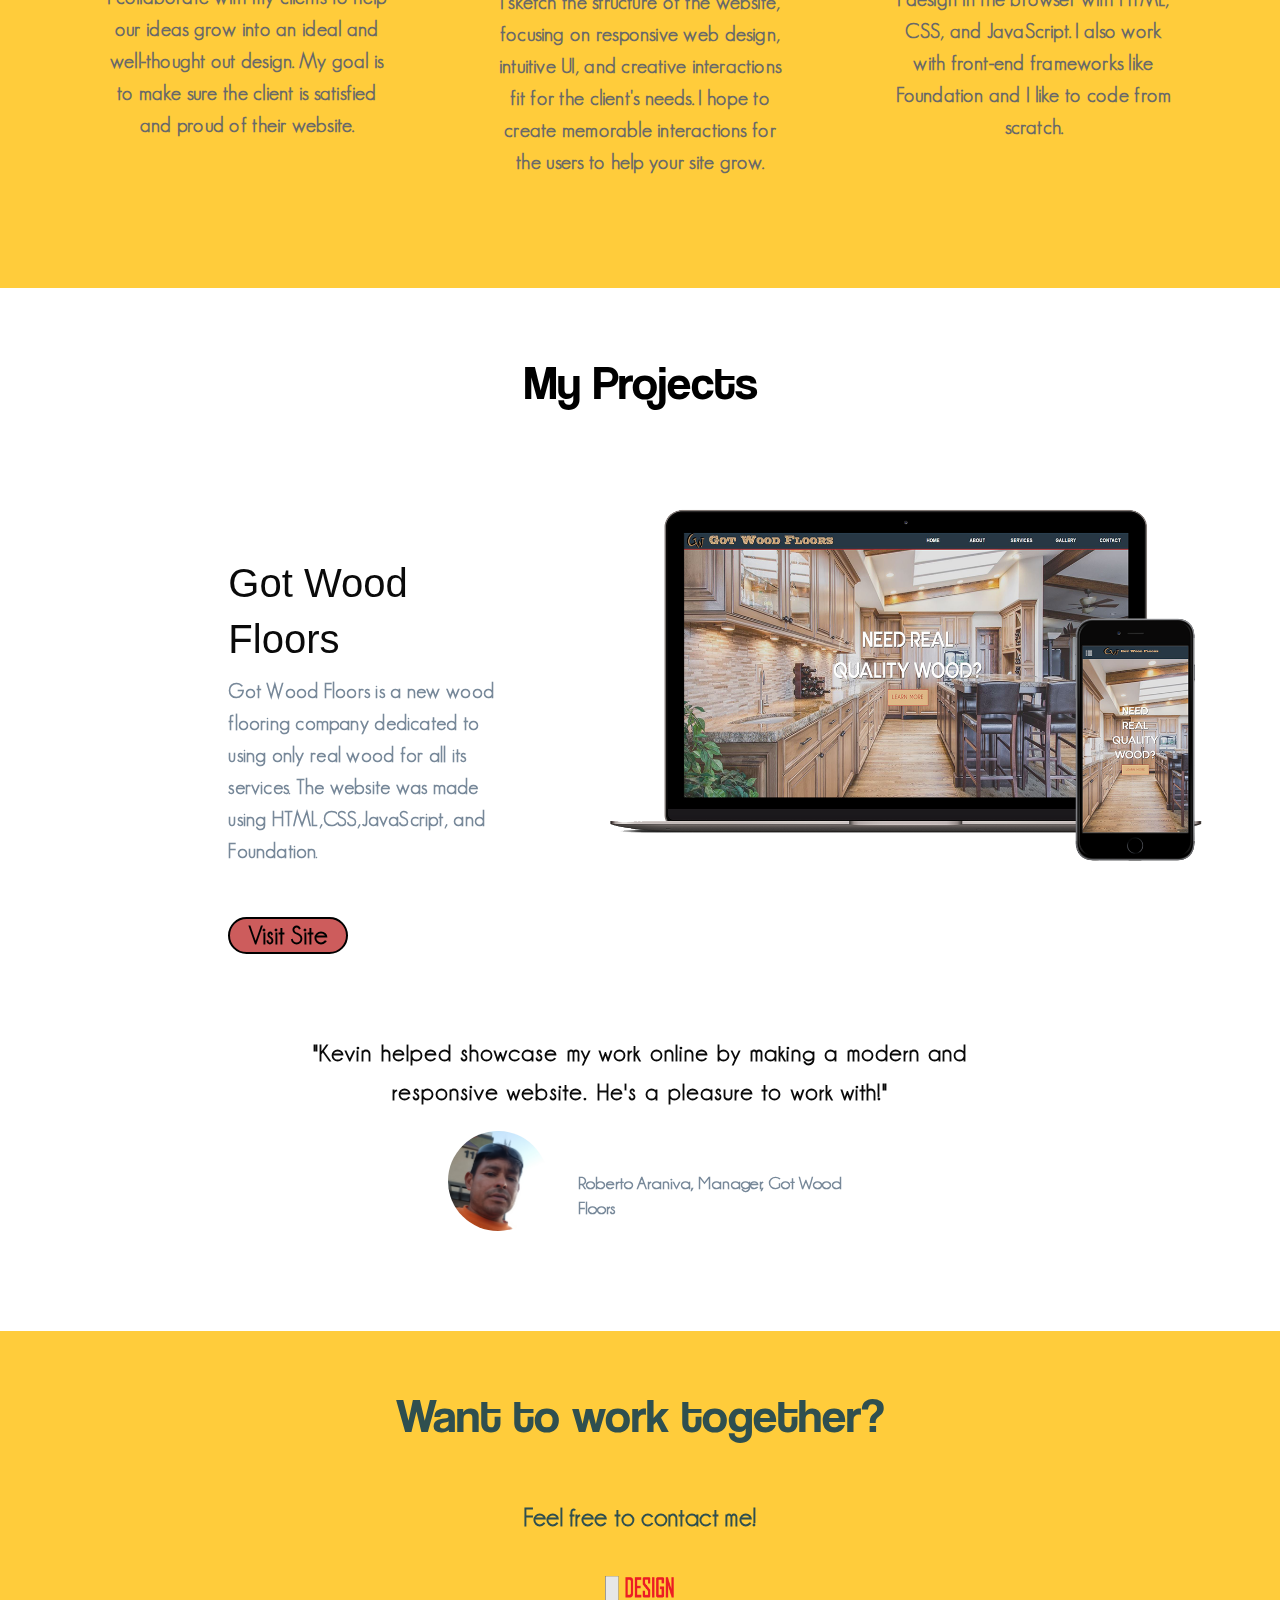
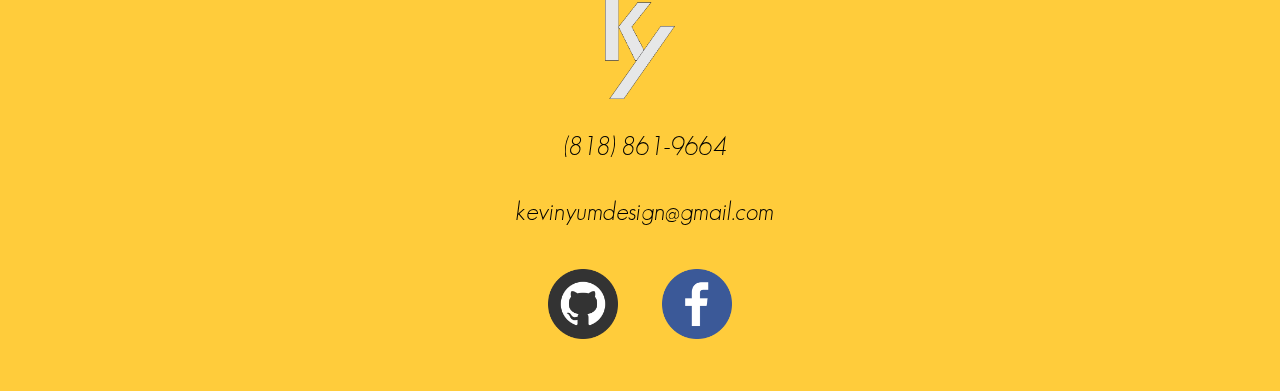
==== commit b5900f3c: "update resume" ====
--- a/index.html
+++ b/index.html
@@ -54,7 +54,6 @@
   </div>
 
   <!--ABOUT ME-->
-  <div class="subjects">
     <div class="about" id="aboutID">
       <div class="row full-width">
         <div class="title about-header">
@@ -68,7 +67,7 @@
         <div id="aboutme-all">
           <div id="aboutme-p">
             <div class="aboutme">
-              <p id="aboutIntro">I started my journey with coding by learning Java in 2014 and taking a few classes on C++. Since then I have been brushing up on my skills and found my way into web development in the beginning of 2017. My passion is in coding and hope to find innovative ways to make websites more fun and efficient. I am looking to learn and obtain new skills by working in an enviroment where I can develop or maintain websites. In turn, I will give my all to better the company and always be willing to adapt to the situation given by my employer.</p>
+              <p id="aboutIntro">I started my journey with coding by learning Java in 2014 and taking a few classes on C++. Since then I have been brushing up on my skills and have found my way into web development in the beginning of 2017. My passion is in coding. I hope to find innovative ways to make websites more fun and efficient. I am looking to learn and obtain new skills by working in an enviroment where I can develop or maintain websites. In turn, I will give my all to better the company and always be willing to adapt to the situation given by my employer.</p>
             </div>
           </div>
           <div class="about-img">
@@ -84,6 +83,7 @@
           </div>
         </div>
       </div>
+
       <div class="skills">
         <div class="row full-width">
           <div class="title skill-header">
@@ -92,7 +92,7 @@
           <div class="medium-4 large-4 columns">
             <img src="_images/idea_icon.png">
             <h3>Ideas</h3>
-            <p>I collaborate with my clients to help our ideas grow into an ideal and well-thought out design. My goal is to make sure the client is satisfied and proud to own their website.</p>
+            <p>I collaborate with my clients to help our ideas grow into an ideal and well-thought out design. My goal is to make sure the client is satisfied and proud of their website.</p>
           </div>
           <div class="medium-4 large-4 columns">
             <img src="_images/development_icon.png">
@@ -102,7 +102,7 @@
           <div class="medium-4 large-4 columns">
             <img src="_images/code_icon.png">
             <h3>Code</h3>
-            <p>I design in the browser with HTML, CSS, and JavaScript. I also work with front-end frameworks like foundation. I like to code from scratch. <!--but I can also develop with WordPress.--></p>
+            <p>I design in the browser with HTML, CSS, and JavaScript. I also work with front-end frameworks like Foundation and I like to code from scratch. <!--but I can also develop with WordPress.--></p>
           </div>
         </div>
       </div>
@@ -180,7 +180,6 @@
         </div>
       </div>
     </div>
-  </div>
 
 
   <!--JS-->
--- a/_css/portfolio.css
+++ b/_css/portfolio.css
@@ -3,7 +3,6 @@
   padding: 0;
 }
 
-
 /* FONTS */
 
 @font-face {
@@ -28,7 +27,7 @@
 
 @font-face {
   font-family: "custom4";
-  src: url("../_fonts/code bold.otf") format("truetype");
+  src: url("../_fonts/CODE Bold.otf") format("truetype");
 }
 
 @font-face {
@@ -62,6 +61,26 @@
 
 /* INTRO */
 
+button:focus {
+  outline: none;
+}
+
+body:before {
+  content: "";
+  display: block;
+  position: fixed;
+
+  width: 100%;
+  height: 100%;
+  z-index: -10;
+  background: url(../_images/space.png) no-repeat right top;
+  -webkit-background-size: cover;
+  -moz-background-size: cover;
+  -o-background-size: cover;
+  background-size: cover;
+  background-attachment: fixed;
+}
+
 .introName h1 {
   font-family: custom, sans-serif;
   text-align: center;
@@ -71,14 +90,7 @@
 }
 
 .intro {
-  width: 100%;
-  background: url('../_images/space.png');
-  background-position: right top;
-  content: "";
-  z-index: -1;
-  background-repeat: no-repeat;
-  background-size: cover;
-  background-attachment: fixed;
+  
   height: 400px;
   z-index: 2;
 }
@@ -298,7 +310,7 @@
 
 /* Subject Titles */
 
-.subjects h1 {
+h1 {
   font-family: custom7;
   color: black;
 }
@@ -311,15 +323,11 @@
 
 /* ABOUT CONTENT */
 
-.about {
-  background-color: white;
+.about:focus {
+  outline: none;
 }
 
 .about-header {
-  background-image: url(../_images/space.png);
-  background-size: cover;
-  background-attachment: fixed;
-  background-position: right top;
   padding-top: 35px;
 }
 
@@ -331,11 +339,6 @@
 .aboutme {
   width: 100%;
   padding-top: 20px;
-  background-image: url(../_images/space.png);
-  background-size: cover;
-  background-position: right top;
-  background-attachment: fixed;
-  background-repeat: no-repeat;
   padding-bottom: 100px;
 }
 
@@ -799,3 +802,5 @@
   }
 }
 
+
+
